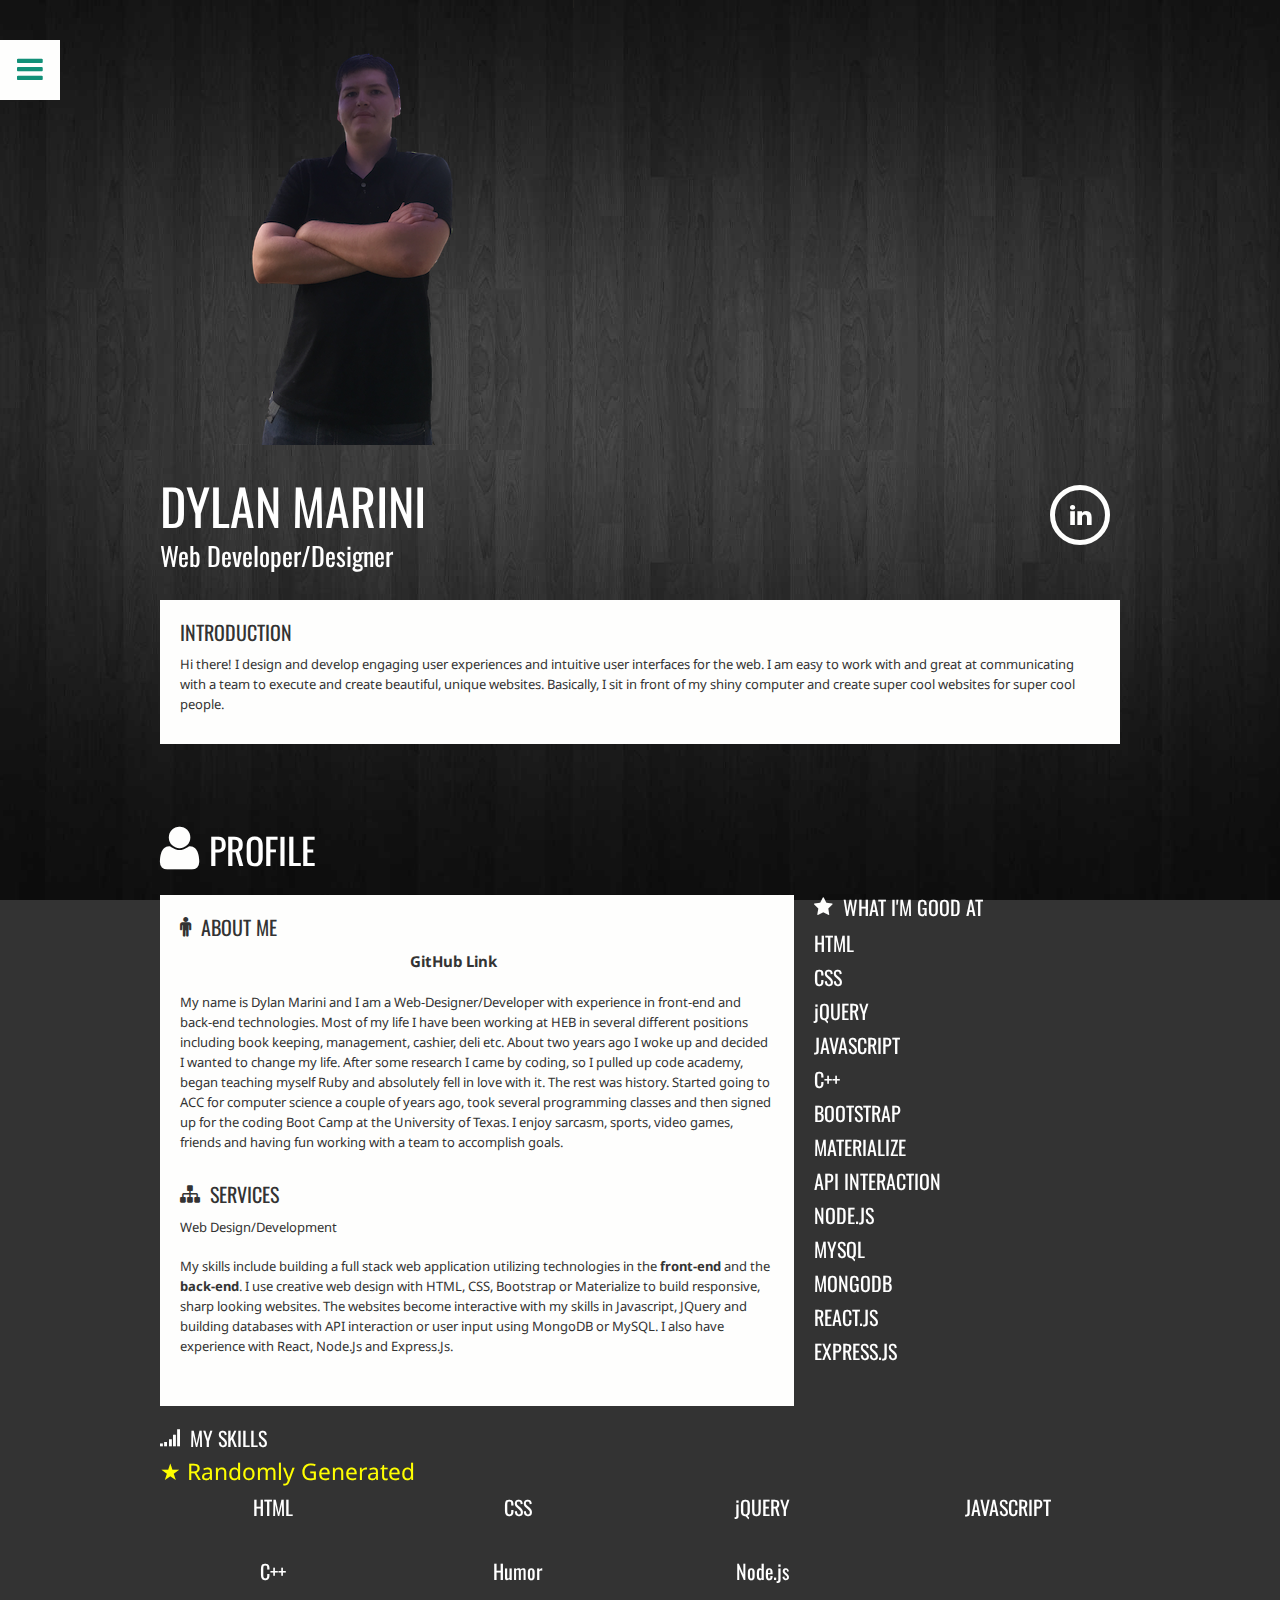
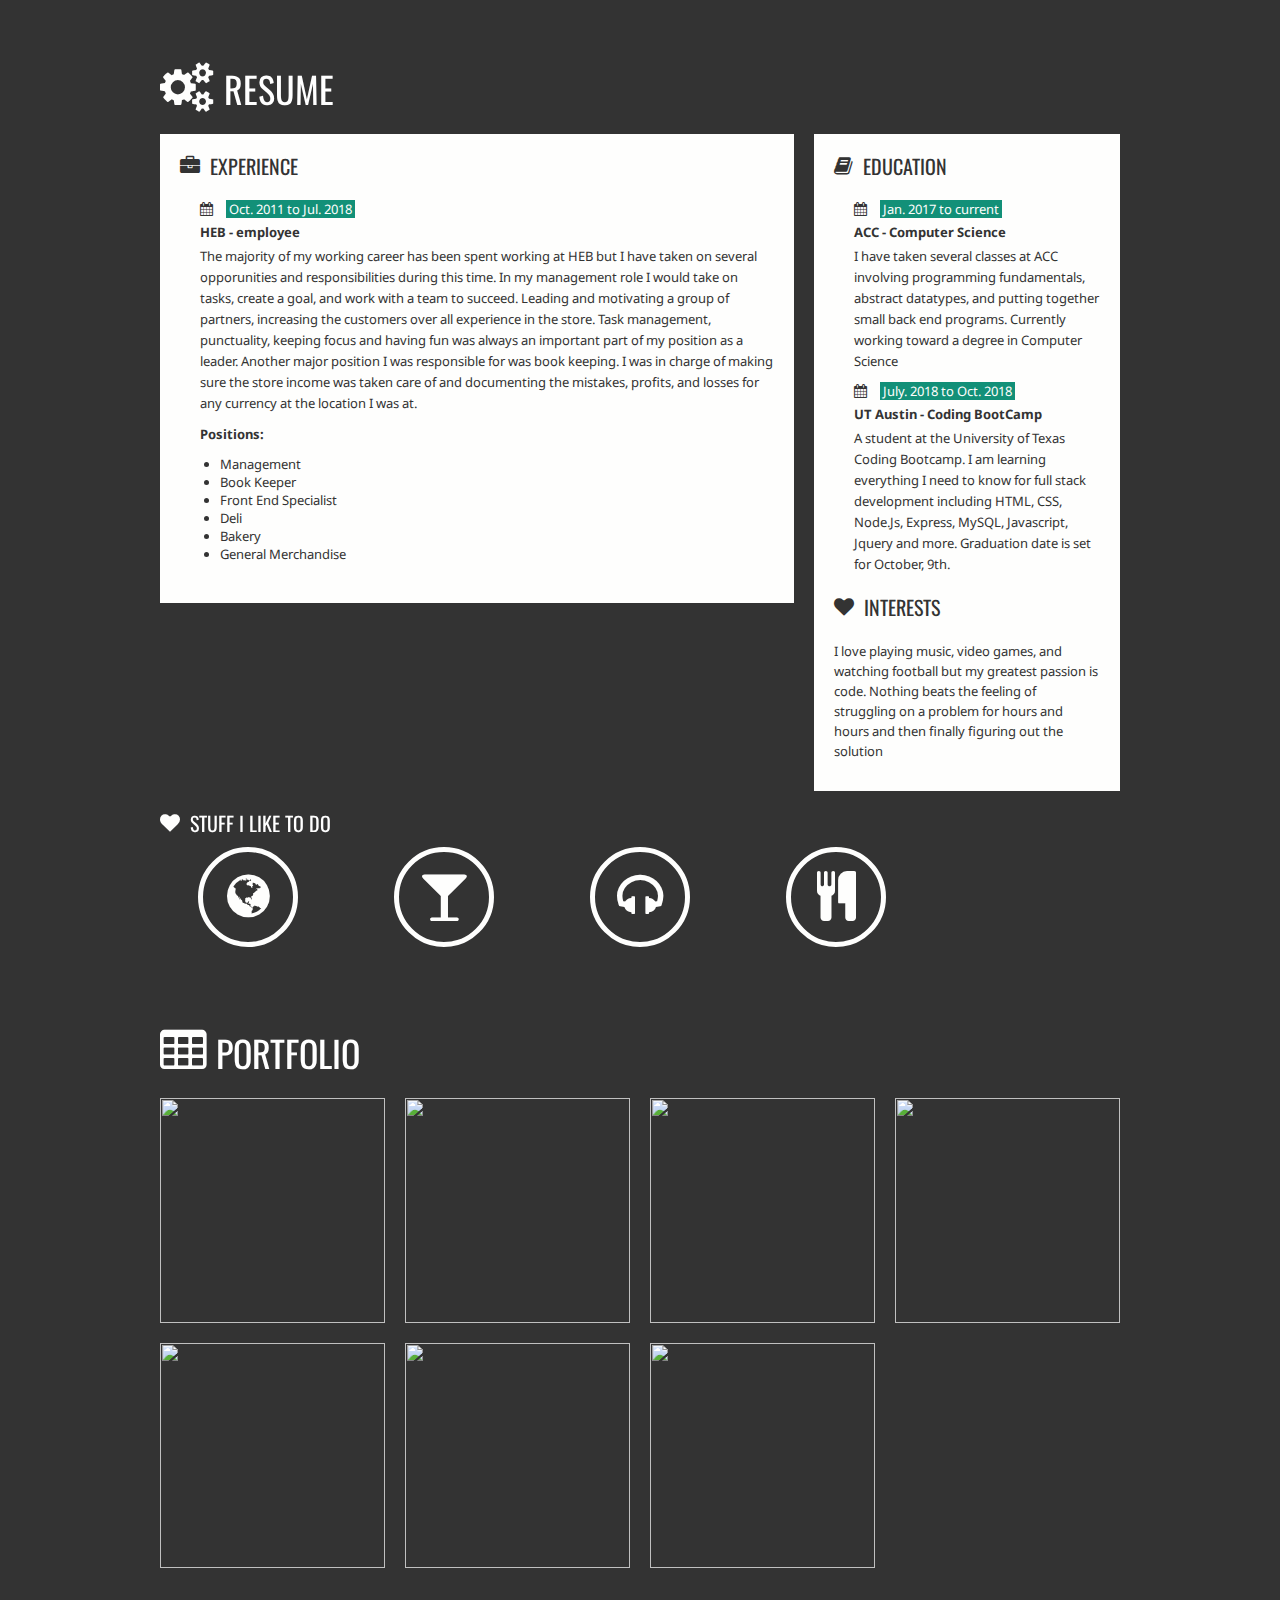
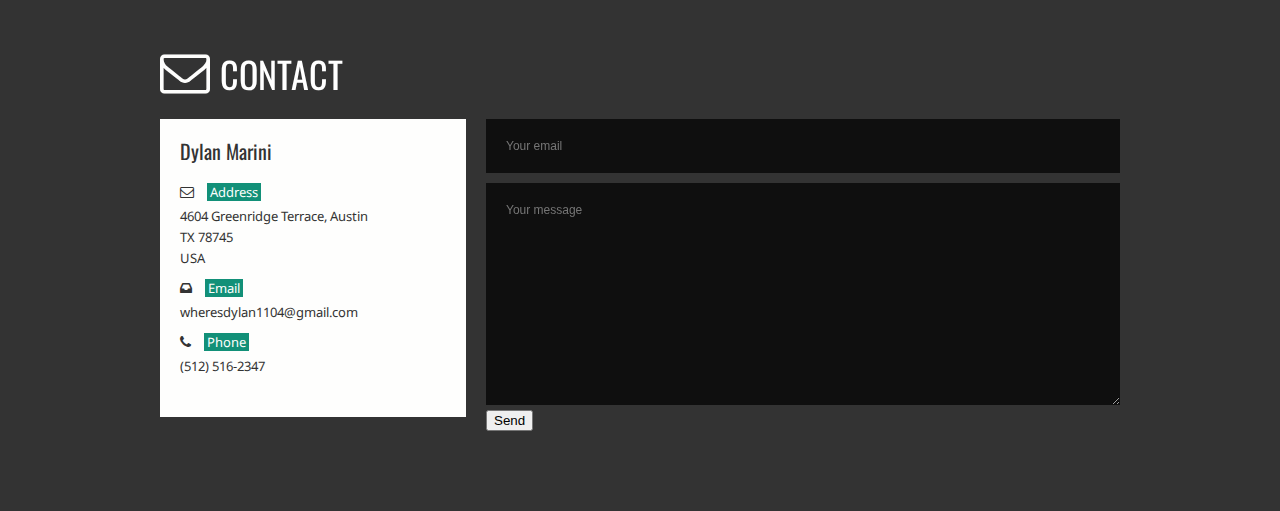
==== index.html @ 7c6197e4 "working on submit form" ====
<!DOCTYPE html>
<html lang="en" class="no-js">

<head>

    <!-- Meta
    ================================================== -->
    <meta charset="utf-8">
    <meta http-equiv="X-UA-Compatible" content="IE=edge,chrome=1">
    <meta name="description" content="Vitae - Responsive HTML5 vCard Template">
    <meta name="author" content="LGLab">

    <title>Vitae</title>


    <!-- Mobile Specific Metas
    ================================================== -->
    <meta name="viewport" content="width=device-width, initial-scale=1, maximum-scale=1">

    <!-- CSS
    ================================================== -->
    <link href='http://fonts.googleapis.com/css?family=Droid+Sans:400,700|Oswald' rel='stylesheet' type='text/css'>
    <link rel="stylesheet" href="css/base.css" />
    <link rel="stylesheet" href="css/skeleton.css" />
    <link rel="stylesheet" href="css/screen.css" />

    <!--[if lt IE 9]>
        <script src="http://html5shim.googlecode.com/svn/trunk/html5.js"></script>
    <![endif]-->

    <script type="text/javascript" src="js/modernizr.custom.js"></script>


    <!-- Favicons
	================================================== -->
    <link rel="shortcut icon" href="images/icons/favicon.ico">
    <link rel="apple-touch-icon" href="images/icons/apple-touch-icon.png">
    <link rel="apple-touch-icon" sizes="72x72" href="images/icons/apple-touch-icon-72x72.png">
    <link rel="apple-touch-icon" sizes="114x114" href="images/icons/apple-touch-icon-114x114.png">

</head>



<body>

    <div class="preloader main">
        <img class="hidden" src="images/icons/preloader_dark.gif" alt="">
    </div>


    <!--
    ///////////////
    Start main content
    ///////////////
    -->

    <section class="wrapper" data-backgroundImage="images/background/1.jpg">


        <!-- Start navigation -->
        <nav class="main">
            <div class="famenu">
                <span>MENU</span>
            </div>
            <ul>
                <li class="selected fahome">
                    <a href="#home">
                        <span>HOME</span>
                    </a>
                </li>
                <li class="faprofile">
                    <a href="#profile">
                        <span>PROFILE</span>
                    </a>
                </li>
                <li class="faresume">
                    <a href="#resume">
                        <span>RESUME</span>
                    </a>
                </li>
                <li class="faportfolio">
                    <a href="#portfolio">
                        <span>PORTFOLIO</span>
                    </a>
                </li>
                <li class="facontact">
                    <a href="#contact">
                        <span>CONTACT</span>
                    </a>
                </li>
            </ul>

        </nav>
        <!-- End navigation -->

        <!--
        ///////////////
        Start Home page
        ///////////////
        -->
        <div class="container" id="home">



            <div class="clearfix row-fourty"></div>

            <!-- Top image -->
            <div>
                <figure class="one row">
                    <img id="imageHeader"class="scaletofit"   style="position:absolute;"src="https://media2.giphy.com/media/zXmbOaTpbY6mA/giphy-downsized.gif" alt="">
                    <img id ="imagePicture"style="position: relative;margin-top: -147.5px"src="images/dylanCool.png" alt="">
                </figure>
            </div>


            <!-- Name/Job title -->
            <header class="onehalf row">
                <h1>DYLAN MARINI</h1>
                <h3>Web Developer/Designer</h3>
            </header>


            <!-- Social icons -->
            <div class="onehalf row top-fifteen">

                <ul class="socialIcons large float-right">
                    <li class="linkedin">
                        <a class="tooltip" data-tooltipText="LinkedIn" data-tooltipDirection="s" target="_blank" href="https://www.linkedin.com/in/dylan-marini-578513167/"></a>
                    </li>
                    <!-- <li class="facebook">
                        <a class="tooltip" data-tooltipText="Facebook" data-tooltipDirection="s" target="_blank" href="http://themeforest.net/user/LGLab"></a>
                    </li>
                    <li class="twitter">
                        <a class="tooltip" data-tooltipText="Twitter" data-tooltipDirection="s" target="_blank" href="http://themeforest.net/user/LGLab"></a>
                    </li>
                    <li class="dribble">
                        <a class="tooltip" data-tooltipText="Dribble" data-tooltipDirection="s" target="_blank" href="http://themeforest.net/user/LGLab"></a>
                    </li>
                    <li class="instagram last">
                        <a class="tooltip" data-tooltipText="Instagram" data-tooltipDirection="s" target="_blank" href="http://themeforest.net/user/LGLab"></a>
                    </li> -->
                </ul>

            </div>


            <div class="clearfix"></div>


            <!-- Intro text -->
            <div class="one row whiteBg pad20 boxsizing">
                <h4>INTRODUCTION</h4>
                <p>Hi there! I design and develop engaging user experiences and intuitive user interfaces for the web. I am
                    easy to work with and great at communicating with a team to execute and create beautiful, unique websites.
                    Basically, I sit in front of my shiny computer and create super cool websites for super cool people.</p>

            </div>

            <div class="clearfix row-sixty"></div>


        </div>
        <!--
        ///////////////
        End Home page
        ///////////////
        -->



        <!--
        ///////////////
        Start Profile page
        ///////////////
        -->
        <div class="container" id="profile">

            <!-- Header -->
            <header class="one row">
                <h2>
                    <span class="faIcon profile"></span>PROFILE</h2>
            </header>



            <!-- Intro text -->
            <div class="twothird row whiteBg pad20 boxsizing">

                <h4>
                    <span class="faIcon small dark male"></span>ABOUT ME</h4>
                <p>
                    <a href="https://github.com/wheresdylan" style="font-weight: bolder; font-size: 15px;margin-left:230px;">GitHub Link</a>
                    <br>
                    <br>
                    My name is Dylan Marini and I am a Web-Designer/Developer with experience in front-end and back-end technologies.  Most of my life I have been working at HEB in several different positions including book keeping, management, cashier, deli etc.  About two years ago I woke up and decided I wanted to change my life.  After some research I came by coding, so I pulled up code academy, began teaching myself Ruby and absolutely fell in love with it.  The rest was history.  Started going to ACC for computer science a couple of years ago, took several programming classes and then signed up for the coding Boot Camp at the University of Texas.  I enjoy sarcasm, sports, video games, friends and having fun working with a team to accomplish goals.
                </p>
                <!-- End intro text -->

                <div class="clearfix row"></div>

                <!--tabs-->
                <div class="row tabs" data-autoPlay="false" data-autoDelay="3000">

                    <h4>
                        <span class="faIcon small dark sitemap"></span>SERVICES</h4>
                    <ul>
                        <li>
                            <a href="#tabs-1">Web Design/Development</a>
                        </li>
                        <!-- <li>
                            <a href="#tabs-2">Front-end</a>
                        </li>
                        <li>
                            <a href="#tabs-3">Back-end</a>
                        </li> -->
                    </ul>

                    <div id="tabs-1">

                        <p>My skills include building a full stack web application utilizing technologies in the
                            <strong>front-end</strong> and the
                            <strong>back-end</strong>. I use creative web design with HTML, CSS, Bootstrap or Materialize to build
                            responsive, sharp looking websites. The websites become interactive with my skills in Javascript,
                            JQuery and building databases with API interaction or user input using MongoDB or MySQL. I also
                            have experience with React, Node.Js and Express.Js.</p>


                    </div>

                    <!-- <div id="tabs-2">
                        <p>Donec metus libero, sollicitudin ut laoreet dapibus, suscipit
                            <strong>sit amet eros</strong>. Nam lacinia urna id quam placerat a feugiat elit placerat. Proin dignissim
                            blandit tincidunt. Pellentesque in lectus in ipsum varius dapibus. Donec sed turpis massa, nec
                            ultrices lorem. Sed molestie, nulla at commodo placerat, dolor sem interdum quam, quis pellentesque
                            urna massa ut metus. Etiam quis metus vitae odio euismod sodales ac id quam. Donec rhoncus purus
                            scelerisque lacus pretium tempus. Nulla facilisi. Cras laoreet augue a sapien porttitor nec vehicula
                            mauris vulputate. Donec tristique orci tellus. Pellentesque habitant morbi tristique senectus
                            et netus et malesuada fames ac turpis egestas.
                            <strong>Nunc erat libero</strong>, tincidunt vitae condimentum eget, porta a dolor.</p>
                    </div>

                    <div id="tabs-3">
                        <p> Nunc congue, nisi ac egestas consectetur, metus elit fermentum ante, eu malesuada nibh ipsum et diam.
                            Class aptent taciti sociosqu ad litora torquent per conubia nostra, per inceptos himenaeos. Praesent
                            quis purus nunc, volutpat ultricies risus. Vestibulum congue nisl non ligula commodo ac feugiat
                            dui suscipit. Vivamus ac turpis eget urna facilisis semper id a libero. Lorem ipsum dolor sit
                            amet, consectetur adipiscing elit. Donec ut urna est. In tristique euismod congue.
                            <strong>Integer at justo</strong> ac augue vestibulum commodo sed id diam. Integer vehicula tellus ut
                            dolor accumsan blandit. Pellentesque semper, sapien vel dictum placerat, est elit luctus eros,
                            ac pretium lacus orci nec tellus. Curabitur commodo, sem non adipiscing egestas, massa libero
                            porttitor orci, eu hendrerit risus
                            <strong>dolor at lorem</strong>. Pellentesque habitant morbi tristique senectus et netus et malesuada
                            fames ac turpis egestas. Curabitur eleifend, mi id aliquam ullamcorper, elit tellus dignissim
                            nibh, eget bibendum odio erat ut ante.</p>
                    </div> -->

                </div>
                <!--end tabs-->



                <!--start reel-->
                <!-- <div class="scaleframe row">
                    <h4>
                        <span class="faIcon small dark video"></span>REEL</h4>
                    <iframe width="695" height="392" src="http://player.vimeo.com/video/31286404" frameborder="0" allowfullscreen></iframe>
                </div> -->
                <!--end reel-->

            </div>


            <!--Start sidebar-->
            <div class="onethird row">
                <h4>
                    <span class="faIcon small star"></span>WHAT I'M GOOD AT</h4>
                <!--Start accordion-->
                <!-- <ul class="acc" id="acc"> -->
                <ul id="acc">
                    <li>
                        <h4>
                            <span class="icon"></span>HTML</h4>
                        <!-- <div class="acc-section">
                            <div class="acc-content">
                                Aliquam nec nisl non est dignissim
                                <strong>ullamcorper mauris</strong>. Suspendisse nec mauris ligula, at laoreet diam. Aenean est elit,
                                rutrum non lacinia in, ultrices at elit. Maecenas met dignissim neque imperdiet ante posuere
                                non gravida eros dictum. Mauris lobortis egestas nisl, sit amet blandit
                                <strong>purus tincidunt</strong> at. Integer sit amet orci eu est interdum.
                            </div>
                        </div> -->
                    </li>
                    <li>
                        <h4>
                            <span class="icon"></span>CSS</h4>
                        <!-- <div class="acc-section">
                            <div class="acc-content">
                                Maecenas at viverra ante. Pellentesque habitant morbi
                                <strong>tristique senectus</strong> et netus et malesuada fames ac turpis egestas. Aliquam tristique
                                sollicitudin eleifend. Vestibulum ante ipsum primis in faucibus orci luctus et ultrices
                                <strong>posuere cubilia</strong> Curae; Donec id urna vitae nunc rutrum convallis sit amet vel elit.
                            </div>
                        </div> -->
                    </li>
                    <li>
                        <h4>
                            <span class="icon"></span>jQUERY</h4>
                        <!-- <div class="acc-section">
                            <div class="acc-content">
                                Vivamus lectus nibh, dignissim in accumsan in, tempus
                                <strong>eget urna</strong>. Aliquam id quam in magna varius pharetra ac eget est. Nullam ornare gravida
                                volutpat. Nunc at quam eget ligula vehicula imperdiet in id tortor. Donec vehicula
                                <strong>aliquet tellus</strong>, id lacinia justo euismod sit amet. Fusce iaculis neque felis, vitae
                                imperdiet orci.
                            </div>
                        </div> -->
                    </li>

                    <li>
                        <h4>
                            <span class="icon"></span>JAVASCRIPT</h4>
                        <!-- <div class="acc-section">
                            <div class="acc-content">
                                Curabitur ut purus magna,
                                <strong>vitae tincidunt</strong> neque. Vestibulum gravida erat eu quam pulvinar ultrices. Vestibulum
                                ante ipsum primis in faucibus orci luctus et ultrices posuere cubilia Curae; Donec adipiscing
                                ligula quis ipsum iaculis tristique. Pellentesque eu lectus
                                <strong>quis nunc blandit</strong> vulputate.
                            </div>
                        </div> -->
                    </li>
                    <li>
                        <h4>
                            <span class="icon"></span>C++</h4>
                        <!-- <div class="acc-section">
                            <div class="acc-content">
                                Curabitur ut purus magna,
                                <strong>vitae tincidunt</strong> neque. Vestibulum gravida erat eu quam pulvinar ultrices. Vestibulum
                                ante ipsum primis in faucibus orci luctus et ultrices posuere cubilia Curae; Donec adipiscing
                                ligula quis ipsum iaculis tristique. Pellentesque eu lectus
                                <strong>quis nunc blandit</strong> vulputate.
                            </div>
                        </div> -->
                    </li>
                    <li>
                        <h4>
                            <span class="icon"></span>BOOTSTRAP</h4>
                    </li>
                    <li>
                        <h4>
                            <span class="icon"></span>MATERIALIZE</h4>
                    </li>
                    <li>
                        <h4>
                            <span class="icon"></span>API INTERACTION</h4>
                    </li>
                    <li>
                        <h4>
                            <span class="icon"></span>NODE.JS</h4>
                    </li>
                    <li>
                        <h4>
                            <span class="icon"></span>MYSQL</h4>
                    </li>
                    <li>
                        <h4>
                            <span class="icon"></span>MONGODB</h4>
                    </li>
                    <li>
                        <h4>
                            <span class="icon"></span>REACT.JS</h4>
                    </li>
                    <li>
                        <h4>
                            <span class="icon"></span>EXPRESS.JS</h4>
                    </li>
                </ul>
                <!--//End accordion-->


                <!--Start twitter-->
                <!-- <h4>
                    <span class="faIcon small twittersign"></span>LATEST TWEETS</h4>
                <div class="whiteBg pad20">
                    <div class="tweets"></div>
                </div> -->

                <!--End twitter-->

            </div>
            <!--//End sidebar-->


            <!--Circles-->
            <section>
                <div class="one row-ten">
                    <h4>
                        <span class="faIcon small signal"></span>MY SKILLS</h4>
                        <span style="font-size:175%;color:yellow;display:inline-block;">&starf; Randomly Generated</span>
                </div>
                <div class="onefourth tight progresscircles row-thirty center">
                    <div class="arc row-ten0" data-percent="60" data-sign="%" data-size="190" data-fontSize="40" data-stokewidth="30" data-innerStrokeColor="#fefefd"
                        data-strokeColor="#129078" data-circleColor="" data-textColor="#fefefd"></div>
                    <h4>HTML</h4>
                </div>

                <div class="onefourth tight progresscircles row-thirty center">
                    <div class="arc row-ten1" data-percent="70" data-sign="%" data-size="190" data-fontSize="40" data-stokewidth="30" data-innerStrokeColor="#fefefd"
                        data-strokeColor="#129078" data-circleColor="" data-textColor="#fefefd"></div>
                    <h4>CSS</h4>
                </div>

                <div class="onefourth tight progresscircles row-thirty center">
                    <div class="arc row-ten2" data-percent="58" data-sign="%" data-size="190" data-fontSize="40" data-stokewidth="30" data-innerStrokeColor="#fefefd"
                        data-strokeColor="#129078" data-circleColor="" data-textColor="#fefefd"></div>
                    <h4>jQUERY</h4>
                </div>


                <div class="onefourth tight progresscircles row-thirty center">
                    <div class="arc row-ten3" data-percent="63" data-sign="%" data-size="190" data-fontSize="40" data-stokewidth="30" data-innerStrokeColor="#fefefd"
                        data-strokeColor="#129078" data-circleColor="" data-textColor="#fefefd"></div>
                    <h4>JAVASCRIPT</h4>
                </div>

                <div class="onefourth tight progresscircles row-thirty center">
                    <div class="arc row-ten4" data-percent="32" data-sign="%" data-size="190" data-fontSize="40" data-stokewidth="30" data-innerStrokeColor="#fefefd"
                        data-strokeColor="#129078" data-circleColor="" data-textColor="#fefefd"></div>
                    <h4>C++</h4>
                </div>

                <div class="onefourth tight progresscircles row-thirty center">
                    <div class="arc row-ten5" data-percent="85" data-sign="%" data-size="190" data-fontSize="40" data-stokewidth="30" data-innerStrokeColor="#fefefd"
                        data-strokeColor="#129078" data-circleColor="" data-textColor="#fefefd"></div>
                    <h4>Humor</h4>
                </div>


                <div class="onefourth tight progresscircles row-thirty center">
                    <div class="arc row-ten6" data-percent="45" data-sign="%" data-size="190" data-fontSize="40" data-stokewidth="30" data-innerStrokeColor="#fefefd"
                        data-strokeColor="#129078" data-circleColor="" data-textColor="#fefefd"></div>
                    <h4>Node.js</h4>
                </div>


            </section>
            <!--End Circles-->

            <div class="clearfix row-fourty"></div>


        </div>
        <!--
        ///////////////
        End Profile page
        ///////////////
        -->


        <!--
        ///////////////
        Start Resume page
        ///////////////
        -->
        <div class="container" id="resume">

            <!-- Header -->
            <header class="one row">
                <h2>
                    <span class="faIcon resume"></span>RESUME</h2>
            </header>



            <!-- experience -->
            <div class="twothird row whiteBg pad20 boxsizing">

                <h4 class="row">
                    <span class="faIcon small dark briefcase"></span>EXPERIENCE</h4>

                <ul class="education left20">

                    <li>
                        <div class="date">
                            <span class="faIcon tiny dark calendar"></span>
                            <span class="highlightBg">Oct. 2011 to Jul. 2018</span>
                        </div>
                        <div class="school">
                            <strong>HEB - employee</strong>
                        </div>
                        <p>The majority of my working career has been spent working at HEB but I have taken on several opporunities and responsibilities
                            during this time. In my management role I would take on tasks, create a goal, and work with a
                            team to succeed. Leading and motivating a group of partners, increasing the customers over all
                            experience in the store. Task management, punctuality, keeping focus and having fun was always
                            an important part of my position as a leader. Another major position I was responsible for was
                            book keeping. I was in charge of making sure the store income was taken care of and documenting
                            the mistakes, profits, and losses for any currency at the location I was at.</p>
                        <p>
                            <strong>Positions:</strong>
                        </p>
                        <ul class="disc">
                            <li>Management</li>
                            <li>Book Keeper</li>
                            <li>Front End Specialist</li>
                            <li>Deli</li>
                            <li>Bakery</li>
                            <li>General Merchandise</li>
                        </ul>

                    </li>

                    <!-- <li>
                        <div class="date">
                            <span class="faIcon tiny dark calendar"></span>
                            <span class="highlightBg">Sept. 2009 to Jul. 2012</span>
                        </div>
                        <div class="school">
                            <strong>Redware Limited - Graphic Designer</strong>
                        </div>
                        <p>Vivamus lectus nibh, dignissim in accumsan in, tempus
                            <strong>eget urna</strong>. Aliquam id quam in magna varius pharetra ac eget est. Nullam ornare gravida
                            volutpat. Nunc at quam eget ligula vehicula imperdiet in id tortor. Donec vehicula
                            <strong>aliquet tellus</strong>, id lacinia justo euismod sit amet fusce.</p>
                        <p>
                            <strong>Lorem ipsum:</strong>
                        </p>
                        <ul class="disc">
                            <li>Ipsum vitae rhoncus</li>
                            <li>Ipsum vitae rhoncus</li>
                            <li>Ipsum vitae rhoncus</li>
                        </ul>

                    </li> -->

                    <!-- <li>
                        <div class="date">
                            <span class="faIcon tiny dark calendar"></span>
                            <span class="highlightBg">Sept. 2009 to Jul. 2012</span>
                        </div>
                        <div class="school">
                            <strong>Redware Limited - Graphic Designer</strong>
                        </div>
                        <p>Vivamus lectus nibh, dignissim in accumsan in, tempus
                            <strong>eget urna</strong>. Aliquam id quam in magna varius pharetra ac eget est. Nullam ornare gravida
                            volutpat. Nunc at quam eget ligula vehicula imperdiet in id tortor. Donec vehicula
                            <strong>aliquet tellus</strong>, id lacinia justo euismod sit amet fusce.</p>
                        <p>
                            <strong>Lorem ipsum:</strong>
                        </p>
                        <ul class="disc">
                            <li>Ipsum vitae rhoncus</li>
                            <li>Ipsum vitae rhoncus</li>
                            <li>Ipsum vitae rhoncus</li>
                        </ul>

                    </li> -->

                </ul>

            </div>


            <!-- education/interests -->
            <div class="onethird row whiteBg pad20 boxsizing">


                <h4 class="row">
                    <span class="faIcon small dark book"></span>EDUCATION</h4>

                <ul class="education left20">

                    <li>
                        <div class="date">
                            <span class="faIcon tiny dark calendar"></span>
                            <span class="highlightBg">Jan. 2017 to current</span>
                        </div>
                        <div class="school">
                            <strong>ACC - Computer Science</strong>
                        </div>
                        <p>I have taken several classes at ACC involving programming fundamentals, abstract datatypes, and putting
                            together small back end programs. Currently working toward a degree in Computer Science</p>

                    </li>

                    <li>
                        <div class="date">
                            <span class="faIcon tiny dark calendar"></span>
                            <span class="highlightBg">July. 2018 to Oct. 2018</span>
                        </div>
                        <div class="school">
                            <strong>UT Austin - Coding BootCamp</strong>
                        </div>
                        <p>A student at the University of Texas Coding Bootcamp. I am learning everything
                            I need to know for full stack development including HTML, CSS, Node.Js, Express, MySQL, Javascript,
                            Jquery and more. Graduation date is set for October, 9th.</p>

                    </li>
                    <!-- 
                    <li>
                        <div class="date">
                            <span class="faIcon tiny dark calendar"></span>
                            <span class="highlightBg">Sept. 2003 to Jul. 2009</span>
                        </div>
                        <div class="school">
                            <strong>Italia University - Masters of all Degrees</strong>
                        </div>
                        <p>Praesent pellentesque hendrerit ipsum vitae rhoncus. Nullam porta placerat lorem eget iaculis.</p> -->

                    </li>

                </ul>


                <h4 class="row">
                    <span class="faIcon small dark heart"></span>INTERESTS</h4>


                <p>I love playing music, video games, and watching football but my greatest passion is code. Nothing beats the
                    feeling of struggling on a problem for hours and hours and then finally figuring out the solution</p>



            </div>

            <div class="clearfix"></div>


            <!--interests icons-->
            <div class="one">
                <h4>
                    <span class="faIcon small heart"></span>STUFF I LIKE TO DO</h4>
            </div>

            <div class="onefifth row-thirty center">
                <span class="faIcon bordered globe tooltip" data-tooltipText="Travelling" data-tooltipDirection="n"></span>
            </div>
            <!-- 
            <div class="onefifth row-thirty center">
                <span class="faIcon bordered camera tooltip" data-tooltipText="Photography" data-tooltipDirection="n"></span>
            </div> -->

            <div class="onefifth row-thirty center">
                <span class="faIcon bordered martini tooltip" data-tooltipText="Drinking cocktails" data-tooltipDirection="n"></span>
            </div>

            <div class="onefifth row-thirty center">
                <span class="faIcon bordered headphones tooltip" data-tooltipText="Listening to music" data-tooltipDirection="n"></span>
            </div>

            <div class="onefifth row-thirty center">
                <span class="faIcon bordered food tooltip" data-tooltipText="Eating pizza" data-tooltipDirection="n"></span>
            </div>
            <!--End interests icons-->


            <div class="clearfix row-thirty"></div>




        </div>
        <!--
        ///////////////
        End Resume page
        ///////////////
        -->




        <!--
        ///////////////
        Start Portfolio page
        ///////////////
        -->
        <div class="container" id="portfolio">

            <!-- Header -->
            <header class="one row">
                <h2>
                    <span class="faIcon portfolio"></span>PORTFOLIO</h2>
            </header>


            <!--Start portfolio-->

            <article class="portfolioSingle hidden">
                <div class="twothird row scaleframe"></div>
                <div class="onethird row"></div>
                <nav class="onethird row">
                    <span class="prev"></span>
                    <span class="next"></span>
                    <span class="link"></span>
                    <span class="close"></span>
                </nav>

            </article>


            <figure class="onefourth row" data-largeMedia="https://pinkzerogames.files.wordpress.com/2015/08/promotional.png" data-mediaType="image"
                data-largeTitle="Restaurant Roulette" data-largeDesc="An application that decides what kind of cuisine to eat when two people have a disagreement.  First choose your location, then each user will choose up to two cuisines and let the magic happen!"
                data-url="https://wheresdylan.github.io/project_one/" data-target="_blank">
                <img class="scaletofit pic" src="https://www.casino.org/blog/wp-content/uploads/roulette-wheel.jpg" alt="" />
                <span class="hover"></span>
            </figure>

            <figure class="onefourth row" data-largeMedia="http://www.abacabdorkingtaxis.co.uk/wp-content/uploads/2017/05/Abacab-Train-station-Taxis.jpg"
                data-mediaType="image" data-largeTitle="Train Scheduler" data-largeDesc="Use this firebase application to enter a train name, destination, first train time and frequency too see the next arrival time and how many minutes away it is."
                data-url="https://wheresdylan.github.io/train-scheduler/" data-target="_blank">
                <img class="scaletofit pic" src="https://i.pinimg.com/originals/08/1c/bd/081cbd65fbd4c890606960d4a4f18a29.jpg" alt="" />
                <span class="hover"></span>
            </figure>

            <figure class="onefourth row" data-largeMedia="http://11points.com/wp-content/uploads/2012/09/dominatehangman-1600.jpg" data-mediaType="image"
                data-largeTitle="HangMan" data-largeDesc="The classic hangman game with a little twist to it for the football fans."
                data-url="https://wheresdylan.github.io/Word-Guess-Game/" data-target="_blank">
                <img class="scaletofit pic" src="https://i.chzbgr.com/full/6788007424/h637BADE6/" alt="" />
                <span class="hover"></span>
            </figure>

            <figure class="onefourth row" data-largeMedia="https://static1.squarespace.com/static/55c672ece4b029ac822d96b7/55de4862e4b08a3733428ae1/5605bd4ae4b0b215acc1fbce/1443216753223/giphhhhhyyyyy.gif"
                data-mediaType="image" data-largeTitle="GifTastic" data-largeDesc="A simple application that lets you add a word, click the word, and populate the page with Gifs."
                data-url="https://wheresdylan.github.io/GifTastic/" data-target="_blank">
                <img class="scaletofit pic" src="https://media.giphy.com/media/Axqr1hNEmGJiw/giphy.gif" alt="" />
                <span class="hover"></span>
            </figure>

            <figure class="onefourth row" data-largeMedia="https://i.pinimg.com/originals/28/c1/84/28c18462e6a8ffba1c7f9c30fad50af9.jpg"
                data-mediaType="image" data-largeTitle="SouthPark Battle" data-largeDesc="Everybody's favorite southpark family.  Choose your battleground, favorite character, and battle your opponents wisely in an attempt to defeat them all."
                data-url="https://wheresdylan.github.io/unit-4-game/" data-target="_blank">
                <img class="scaletofit pic" src="https://vignette.wikia.nocookie.net/southpark/images/9/9c/Coon-and-Friends.png/revision/latest?cb=20170926100230"
                    alt="" />
                <span class="hover"></span>
            </figure>

            <figure class="onefourth row" data-largeMedia="https://www.mapleridge.ca/calendar/Trivia%20Night%202018%20April.jpg" data-mediaType="image"
                data-largeTitle="T.V. Trivia" data-largeDesc="Take a chance at this fun t.v. style trivia game.  Can you get them all right?"
                data-url="https://wheresdylan.github.io/TriviaGame/" data-target="_blank">
                <img class="scaletofit pic" src="https://abovethelaw.com/wp-content/uploads/2015/10/trivia-pic.jpg" alt="" />
                <span class="hover"></span>
            </figure>

            <figure class="onefourth row" data-largeMedia="./the_file_name.svg" data-mediaType="image" data-largeTitle="Store Management"
                data-largeDesc="Utilizing Node.Js and MySQL this will create a list of items, departments and prices that can be manipulated by either the customer, manager, or supervisor to keep track of inventory or buy and add items to departments."
                data-url="https://github.com/wheresdylan/bamazon_SQL" data-target="_blank">
                <img class="scaletofit pic" src="https://i.ytimg.com/vi/hGZX_SA7lYg/maxresdefault.jpg" alt="" />
                <span class="hover"></span>
            </figure>

            <figure class="onefourth row" data-largeMedia="https://i.pinimg.com/originals/16/11/2f/16112fc9258a26cc0e3d58600f95dbb1.jpg"
                data-mediaType="image" data-largeTitle="Zombie Click Game" data-largeDesc="An app Made with React where the goal is to click on an image without clicking the same image twice.  Can you click all twelve zombies?"
                data-url="https://wheresdylan.github.io/Clicky_Game/" data-target="_blank">
                <img class="scaletofit" src="https://static.viget.com/react-logo-wide.png?mtime=20160411121644" alt="" />
                <span class="hover"></span>
            </figure>

            <figure class="onefourth row" data-largeMedia="https://images5.alphacoders.com/415/415257.jpg" data-mediaType="image" data-largeTitle="Burger Town"
                data-largeDesc="A simple burger app that uses Node.js and Mongodb as a database.  Add a burger of your choice and then eat it!"
                data-url="https://sheltered-temple-40666.herokuapp.com/" data-target="_blank">
                <img class="scaletofit" src="https://encrypted-tbn0.gstatic.com/images?q=tbn:ANd9GcQOEC5PkceLGXlfxyruLG_7N_SjY0XFGHs843pGBMGfkJPjvIgnHA"
                    alt="" />
                <span class="hover"></span>
            </figure>

            <figure class="onefourth row" data-largeMedia="http://bar-legacy.com/img/main_6.jpg"
                data-mediaType="image" data-largeTitle="ShotSpot" data-largeDesc="A full stack website that allows you to select unique, cheap, or happy hour drinks.  You can see what others have posted about bars in the area or add your own."
                data-url="https://cryptic-dawn-51247.herokuapp.com/" data-target="_blank">
                <img class="scaletofit" src="https://tipsybartender.com/wp-content/uploads/2018/01/Bong-Water-Shot.jpg" alt="" />
                <span class="hover"></span>
            </figure>

            <figure class="onefourth row" data-largeMedia="https://www.elegantthemes.com/blog/wp-content/uploads/2017/05/coming-soon.jpg"
                data-mediaType="image" data-largeTitle="SINGLE IMAGE" data-largeDesc="Lorem ipsum dolor sit amet, consectetur adipiscing elit. Vestibulum lobortis magna a erat varius laoreet. Sed facilisis, urna sed pulvinar euismod, velit ante ullamcorper quam, at auctor erat justo id lacus."
                data-url="http://themeforest.net/user/LGLab" data-target="_blank">
                <img class="scaletofit" src="http://quickcocinero.com/wp-content/uploads/2016/08/coming-soon-500x500.png" alt="" />
                <span class="hover"></span>
            </figure>

            <figure class="onefourth row" data-largeMedia="https://www.elegantthemes.com/blog/wp-content/uploads/2017/05/coming-soon.jpg"
                data-mediaType="image" data-largeTitle="SINGLE IMAGE" data-largeDesc="Lorem ipsum dolor sit amet, consectetur adipiscing elit. Vestibulum lobortis magna a erat varius laoreet. Sed facilisis, urna sed pulvinar euismod, velit ante ullamcorper quam, at auctor erat justo id lacus."
                data-url="http://themeforest.net/user/LGLab" data-target="_blank">
                <img class="scaletofit" src="http://quickcocinero.com/wp-content/uploads/2016/08/coming-soon-500x500.png" alt="" />
                <span class="hover"></span>
            </figure>


            <!--End portfolio-->





            <div class="clearfix row-sixty"></div>



        </div>
        <!--
        ///////////////
        End Portfolio page
        ///////////////
        -->



        <!--
        ///////////////
        Start Contact page
        ///////////////
        -->
        <div class="container" id="contact">

            <!-- Header -->
            <header class="one row">
                <h2>
                    <span class="faIcon contact"></span>CONTACT</h2>
            </header>


            <div class="onethird row whiteBg pad20 boxsizing">

                <h4 class="row">Dylan Marini</h4>
                <ul class="education">

                    <li>
                        <div class="date">
                            <span class="faIcon tiny dark envelope"></span>
                            <span class="highlightBg">Address</span>
                        </div>
                        <p>4604 Greenridge Terrace, Austin
                            <br />TX 78745
                            <br /> USA</p>
                    </li>
                    <!-- 
                    <li>
                        <div class="date">
                            <span class="faIcon tiny dark desktop"></span>
                            <span class="highlightBg">Website</span>
                        </div>
                        <p>
                            <a class="link" href="http://themeforest.net/user/LGLab">http://mattjohnsondesign.com</a>
                        </p>
                    </li> -->

                    <li>
                        <div class="date">
                            <span class="faIcon tiny dark inbox"></span>
                            <span class="highlightBg">Email</span>
                        </div>
                        <p>
                            <a class="link" href="mailto:dylan.marini@g.austincc.edu">wheresdylan1104@gmail.com</a>
                        </p>
                    </li>

                    <li>
                        <div class="date">
                            <span class="faIcon tiny dark phone"></span>
                            <span class="highlightBg">Phone</span>
                        </div>
                        <p>(512) 516-2347</p>
                    </li>



                </ul>

            </div>





            <!--Contact form-->
            <article class="twothird row contactForm">

                <div id="message"></div>

                <form method="POST" action="https://formspree.io/wheresdylan1104@gmail.com">
                    <input type="email" name="email" placeholder="Your email">
                    <textarea name="message" placeholder="Your message"></textarea>
                    <button type="submit">Send</button>
                  </form>




            </article>
            <!--//Contact form-->



            <div class="clearfix row-fourty"></div>



        </div>
        <!--
        ///////////////
        End Contact page
        ///////////////
        -->






    </section>



    <!--
    ///////////////
    End main content
    ///////////////
    -->



    <!-- JS
    ================================================== -->
    <script src="http://ajax.googleapis.com/ajax/libs/jquery/1.9.1/jquery.min.js"></script>
    <script type="text/javascript" src="http://ajax.googleapis.com/ajax/libs/jqueryui/1.10.2/jquery-ui.min.js"></script>

    <script type="text/javascript" src="js/jacked.min.js"></script>
    <script type="text/javascript" src="js/jquery.easing.min.js"></script>
    <script type="text/javascript" src="js/jquery.fitvids.min.js"></script>
    <script type="text/javascript" src="js/raphael.js"></script>
    <script type="text/javascript" src="js/jquery.inview.js"></script>
    <script type="text/javascript" src="js/jquery.scrollTo-1.4.3.js"></script>
    <script type="text/javascript" src="js/jquery.localscroll-1.2.7-min.js"></script>
    <script type="text/javascript" src="js/tipsy/jquery.tipsy.js"></script>
    <script type="text/javascript" src="js/supersized.3.2.7.min.js"></script>
    <script type="text/javascript" src="js/jquery.flexslider.min.js"></script>
    <script type="text/javascript" src="js/jquery.tweet.min.js"></script>
    <script type="text/javascript" src="js/vitae.js"></script>





</body>

<style>
    .pic {
        height: 225px !important;
    }
</style>

</html>
---- css/base.css ----
/* Table of Content
==================================================
	#Reset & Basics
	#Basic Styles
	#Site Styles
	#Typography
	#Links
	#Lists
	#Images
	#Buttons
	#Forms
	#Misc */


/* #Reset & Basics (Inspired by E. Meyers)
================================================== */
	html, body, div, span, applet, object, iframe, h1, h2, h3, h4, h5, h6, p, blockquote, pre, a, abbr, acronym, address, big, cite, code, del, dfn, em, img, ins, kbd, q, s, samp, small, strike, strong, sub, sup, tt, var, b, u, i, center, dl, dt, dd, ol, ul, li, fieldset, form, label, legend, table, caption, tbody, tfoot, thead, tr, th, td, article, aside, canvas, details, embed, figure, figcaption, footer, header, hgroup, menu, nav, output, ruby, section, summary, time, mark, audio, video {
		margin: 0;
		padding: 0;
		border: 0;
		font-size: 100%;
		font: inherit;
		vertical-align: baseline; }
	article, aside, details, figcaption, figure, footer, header, hgroup, menu, nav, section {
		display: block; }
	body {
		line-height: 1; }
	ol, ul {
		list-style: disc; }
	blockquote, q {
		quotes: none; }
	blockquote:before, blockquote:after,
	q:before, q:after {
		content: '';
		content: none; }
	table {
		border-collapse: collapse;
		border-spacing: 0; }
		
	iframe{ z-index:0;}
	mark{ background: none;}
		
		


/* #Basic Styles
================================================== */
	body {
		font: 13px/20px 'Droid Sans', Arial, sans-serif;
		/*
		-webkit-font-smoothing: antialiased;
		-webkit-text-size-adjust: 100%;
		*/
 }


/* #Typography
================================================== */
	h1, h2, h3, h4, h5, h6 {
		color: #fff;
		font-family: 'Oswald', sans-serif;
		}
	h1 a, h2 a, h3 a, h4 a, h5 a, h6 a { font-weight: inherit; }
	h1 { font-size: 50px; line-height: 70px; margin-bottom: 0px;}
	h2 { font-size: 36px; line-height: 50px; margin-bottom: 0px;}
	h3 { font-size: 26px; line-height: 32px; margin-bottom: 8px;}
	h4 { font-size: 20px; line-height: 24px; margin-bottom: 10px;}
	h5 { font-size: 15px; line-height: 26px;}
	h6 { font-size: 14px; line-height: 22px;  font-family: 'Droid Sans', sans-serif; font-weight: 700;}
	
	h2.alt{font-size: 38px; line-height: 65px;}
	h3.alt{font-size: 30px; line-height: 42px; font-family: 'Droid Sans', sans-serif; font-weight: 700;}
	h4.alt{font-size: 20px; line-height: 20px; font-family: 'Droid Sans', sans-serif;}
	
	
	.subheader { color: #777; }

	p { margin-bottom: 10px; padding: 0;}
	p.norow { margin-bottom: 0px;}
	figcaption p { margin-bottom: 10px;}
	p img { margin: 0; }
	p.lead { font-size: 21px; line-height: 27px; }

	em { font-style: italic; }
	strong { font-weight: bold;}
	small { font-size: 11px; display:block;}

/*	Blockquotes  */
    blockquote {
		padding-left: 107px;
	}
	blockquote.alignLeft{
		width: 310px;
		margin: 0 20px 20px 0;
		float: left;
	}
	blockquote.alignRight{
		width: 310px;
		margin: 0 0 20px 20px;
		float: right;
	}
	blockquote, blockquote p {  }
	blockquote cite { display: block; font-size: 12px; }
	blockquote cite:before { content: "\2014 \0020"; }
	blockquote cite a, blockquote cite a:visited, blockquote cite a:visited { }

	hr { 
  border: none; 
  clear: both; 
  height: 35px; 
}

@media only screen and (max-width: 767px) {

	blockquote.alignLeft{
		width: 50%;
	}
	blockquote.alignRight{
		width: 50%;
	}


}


/* #Links
================================================== */
	a, a:visited { 
	text-decoration: none; 
	outline: 0;
	-webkit-transition: color 0.2s ease-out, background 0.2s ease-out;
	-moz-transition: color 0.2s ease-out, background 0.2s ease-out; 
	-o-transition: color 0.2s ease-out, background 0.2s ease-out; 
	-ms-transition: color 0.2s ease-out, background 0.2s ease-out; 
	transition: color 0.2s ease-out, background 0.2s ease-out;
	
	}
	a:hover, a.selected { text-decoration: none;}
	p a, p a:visited { line-height: inherit; }
	



/* #Lists
================================================== */
	ul, ol { margin-bottom: 20px; }
	ul { list-style: none outside; }
	ol { list-style: decimal; }
	ol, ul.bullet, ul.check, ul.square, ul.circle, ul.disc, ul.left20 { margin-left: 20px; }
	ul.square { list-style: square outside; }
	ul.circle { list-style: circle outside; }
	ul.disc { list-style: disc outside; font-size: 13px; line-height: 20px; margin-bottom: 20px;}
	ul ul, ul ol,
	ol ol, ol ul { margin: 4px 0 5px 30px; font-size: 90%;  }
	ul ul li, ul ol li,
	ol ol li, ol ul li { margin-bottom: 0px; }
	li { line-height: 18px; margin-bottom: 0px; }
	ul.large li { line-height: 21px; }
	li p { line-height: 21px; }
	
	ul.bullet{
		list-style-image: url('../images/icons/bullet.png');
		margin-left: 15px;
	}
	
	ul.check{
	    list-style-image: url('../images/icons/checklist.png');
	}
	
	
	
/* #Drop caps
================================================== */

.dropCap{
  font-family: 'Oswald', sans-serif;
  font-size: 40px;
  color: #fff;
  width: 59px;
  height: 40px;
  -webkit-border-radius: 50em;
  -moz-border-radius:50em;
  border-radius: 50em;
  
  margin-right: 10px; 
  padding-top: 18px;
  padding-left: 1px;

  float: left;
  text-align: center;
  display: block;

}



	
/* #Forms
================================================== */

	form {
		margin-bottom: 20px; }
	fieldset {
		margin-bottom: 20px; }
	input[type="text"],
	input[type="password"],
	input[type="email"],
	textarea,
	select {
		border: 0px solid #ccc;
		padding: 7px 4px;
		outline: none;
		margin: 0;
		width: 215px;
		max-width: 100%;
		display: block;
		margin-bottom: 20px;
		font: 12px Arial, sans-serif;}
	select {
		padding: 0; }
	input[type="text"]:focus,
	input[type="password"]:focus,
	input[type="email"]:focus,
	textarea:focus,
	select:focus{
			-webkit-transition: all 0.2s ease-in-out;
	   -moz-transition: all 0.2s ease-in-out;
	-o-transition: all 0.2s ease-in-out;
	-ms-transition: all 0.2s ease-in-out;
	transition: all 0.2s ease-in-out;}
	textarea {
		min-height: 222px; }
	label,
	legend {


 }
	select {
		width: 220px; }
	input[type="checkbox"] {
		display: inline; }
	label span,
	legend span {
		font-weight: normal;
		font-size: 13px; }
---- css/skeleton.css ----
/*
* LG Skeleton
* Copyright 2013, LGLab
* 19/01/2013
*/


/* #Base 960 Grid
================================================== */


    /* Containers */
	
    .wrapper                                    { float: left; width: 100%; overflow: hidden;}
	/*
	.ie8 .wrapper                               { overflow: visible; min-width: 1000px;}
	*/
    .container                                  { position: relative; width: 1000px; margin: 0 auto; padding: 0;}
	
	.one,
	.onehalf,
	.onethird,
	.twothird,
	.onefourth,
	.threefourth,
	.onefifth,
	.twofifth,
	.threefifth,
	.fourfifth                                  { position: relative; float: left; display: inline; margin-left: 20px;}
	
	.one                                        { width: 960px;}
	.onehalf                                    { width: 470px;}
	.onethird                                   { width: 306px;}
	.twothird                                   { width: 634px;}
	.onefourth                                  { width: 225px;}
	.threefourth                                { width: 715px;}
	.onefifth                                   { width: 176px;}
	.twofifth                                   { width: 372px;}
	.threefifth                                 { width: 568px;}
	.fourfifth                                  { width: 764px;}
	
	.onethird.full                              { width: 320px; margin-left:0;}
	.onefourth.full                             { width: 240px; margin-left:0;}
	.onefifth.full                              { width: 192px; margin-left:0;}
	
	/* Rows */
	.norow                                      { margin-bottom: 0px; }
	.row-ten                                    { margin-bottom: 10px; }
    .row-fourteen                               { margin-bottom: 14px; }
    .row                                        { margin-bottom: 20px;}
	.row-thirty                                 { margin-bottom: 30px; }
	.row-thirtyfive                             { margin-bottom: 35px; }
	.row-fourty                                 { margin-bottom: 40px; }
	.row-fifty                                  { margin-bottom: 50px; }
	.row-sixty                                  { margin-bottom: 60px; }
	.row-seventy                                { margin-bottom: 70px; }
	.row-eighty                                 { margin-bottom: 80px; }
	.row-hundred                                { margin-bottom: 100px; }
	.row-twohundred                             { margin-bottom: 200px; }


	/* Tops */
	.top-minusthree                             { margin-top: -3px; }
	.notop                                      { margin-top: 0px; }
	.top-three                                  { margin-top: 3px; }
	.top-ten                                    { margin-top: 10px; }
	.top-fifteen                                { margin-top: 15px; }
	.top-seventeen                              { margin-top: 17px; }
	.top-twenty                                 { margin-top: 20px; }
	.top-thirty                                 { margin-top: 30px; }
	.top-fourty                                 { margin-top: 40px; }
	.top-sixty                                  { margin-top: 60px; }
	.top-eightyfive                             { margin-top: 85px; }
	.top-ninetyfive                             { margin-top: 95px; }
	.top-hundred                                { margin-top: 100px; }
	.top-hundredten                             { margin-top: 110px; }
	.top-hundredfifteen                         { margin-top: 115px; }
	.top-hundredthirty                          { margin-top: 130px; }
	.top-hundredfifty                           { margin-top: 150px; }
	.top-hundredsixty                           { margin-top: 160px; }
	.top-hundredseventy                         { margin-top: 170px; }
	.top-twohundred                             { margin-top: 200px; }
	
	/* Right */
	.right-ten                                  { margin-right: 10px; }
	.right-fifteen                              { margin-right: 15px; }
	.right-twenty                               { margin-right: 20px; }
	
	/* Remove */
	.remove-left                                { margin-left: 0px; }
	.left-twenty                                { margin-left: 20px; }
	
	
	/* Paddings */
	.pad20                                      { padding: 20px; }
	.pad20left                                  { padding-left: 20px; }

	
	
	/* Images */

	img.scaletofit                             { width: 100%; max-width: 100%; height: auto; display: block;}
	
	
	.font-twenty,
	p.font-twenty                              { font-size: 20px; line-height: 26px;}
	
	.font-twenty li { margin-bottom: 6px;}




/* #Tablet (Portrait)
================================================== */

    /* Note: Design for a width of 768px */

    @media only screen and (min-width: 768px) and (max-width: 999px) {
		
        .container                                  { width: 768px;}
        .one                                        { width: 728px;}
		.onehalf                                    { width: 354px;}
		.onethird                                   { width: 228px;}
		.twothird                                   { width: 480px;}
		.onefourth                                  { width: 167px;}
		.threefourth                                { width: 541px;}
		.onefifth                                   { width: 130px;}
		.twofifth                                   { width: 278px;}
		.threefifth                                 { width: 430px;}
		.fourfifth                                  { width: 580px;}
		
		.onethird.full                              { width: 243px;}
	    .onefourth.full                             { width: 182px;}
	    .onefifth.full                              { width: 146px;}
		
		}


/*  #Mobile (Portrait)
================================================== */

    /* Note: Design for a width of 320px */

    @media only screen and (max-width: 767px) {
		
        .container                                 { width: 300px; }
		.one,
		.onehalf,
		.onethird,
		.twothird,
		.onefourth,
		.threefourth,
		.onefifth,
		.twofifth,
		.threefifth,
		.fourfifth                                 { margin-left: 15px; margin-right: 15px; width: 270px;}
		
		.top-hundredten, .top-hundredfifteen       { margin-top: 0px; }
		
		.onethird.full,
	    .onefourth.full,
	    .onefifth.full                              { width: 270px;}
		
		.left-twenty                                { margin-left: 15px; }

    }


/* #Mobile (Landscape)
================================================== */

    /* Note: Design for a width of 480px */

    @media only screen and (min-width: 480px) and (max-width: 767px) {
		
        .container                                 { width: 420px; }
        .one,
		.onehalf,
		.onethird,
		.twothird,
		.onefourth,
		.threefourth,
		.onefifth,
		.twofifth,
		.threefifth,
		.fourfifth                                 { width: 390px;}
		
		.onethird.full,
	    .onefourth.full,
	    .onefifth.full                              { width: 390px;}
		
    }


/* #Clearing
================================================== */

    /* Self Clearing Goodness */
    .container:after                               { content: "\0020"; display: block; height: 0; clear: both; visibility: hidden; }

    /* Use clearfix class on parent to clear nested columns,
    or wrap each row of columns in a <div class="row"> */
    .clearfix:before,
    .clearfix:after,
    .row:before,
    .row:after                                     { content: '\0020'; display: block; overflow: hidden; visibility: hidden; width: 0; height: 0; }
	
    .row:after,
    .clearfix:after                                { clear: both;}
	
    .row,
    .clearfix                                      { zoom: 1; }


    /* You can also use a <br class="clear" /> to clear columns */
    .clear                                         { clear: both; display: block; overflow: hidden; visibility: hidden; width: 0; height: 0;}
---- css/screen.css ----
/* ----------------------------------------------------------- */
/*                         BASICS                              */
/* ----------------------------------------------------------- */


body, html{
 height: 100%;


}

.hidden{
 display: none;	
}

.float-left{
	float: left;
}

img.float-left{
	float: left;
	margin-right: 10px;
}

.float-right{
	float: right;
}

.center{
	text-align: center;
}

.italic{
	font-style: italic;
}

.separator{
  height: 2px;
  border-top: 1px dotted #fff;
  border-style:dashed;
}

.circle {
	-webkit-border-radius: 50em;
	-moz-border-radius: 50em;
	border-radius: 50em;
}

.boxsizing{
  box-sizing:border-box;
  -moz-box-sizing:border-box;
  -webkit-box-sizing:border-box;	
}

.boxsizing img{
  display:block;
}

.alignleft{
 text-align: left;
}



.preloader,
.preloader.main {
	position: fixed;
	width: 50px;
    height: 50px;
	-webkit-border-radius: 50em;
    -moz-border-radius: 50em;
    border-radius: 50em;
	background: #000 url(../images/icons/preloader_dark.gif) no-repeat center center;
	top: 50%;
	left: 50%;
	margin-left: -25px;
	margin-top: -25px;
	z-index: 999999;
}


.circle-wrap {
	-webkit-border-radius: 50em;
	-moz-border-radius: 50em;
	border-radius: 50em;
}

.inner-border{
  box-sizing:border-box;
  -moz-box-sizing:border-box;
  -webkit-box-sizing:border-box;
  border:10px solid #e8065c;
}

img.circle-wrap.inner-border{
  -webkit-transition: all 0.2s ease-out;
  -moz-transition: all 0.2s ease-out;
  -o-transition: all 0.2s ease-out;
  -ms-transition: all 0.2s ease-out;
  transition: all 0.2s ease-out;
}

img.circle-wrap.inner-border:hover{
	border-width: 0px;
}

.mobile .inner-border{
  border: none;
}

.highlightBg{
 padding: 0 3px;	
}


@media only screen and (max-width: 767px) {
	
	.android iframe{
	 display: none;
	}

}

/* ----------------------------------------------------------- */
/*                       FONT AWESOME                          */
/* ----------------------------------------------------------- */

@font-face {
  font-family: 'FontAwesome';
  src: url('font/fontawesome-webfont.eot?v=3.2.1');
  src: url('font/fontawesome-webfont.eot?#iefix&v=3.2.1') format('embedded-opentype'), url('font/fontawesome-webfont.woff?v=3.2.1') format('woff'), url('font/fontawesome-webfont.ttf?v=3.2.1') format('truetype'), url('font/fontawesome-webfont.svg#fontawesomeregular?v=3.2.1') format('svg');
  font-weight: normal;
  font-style: normal;
}



.faIcon {
	
	position: relative;
	width: 32px;
	height: 32px;
	text-align: center;
	margin: 0 auto;
	margin-bottom: 20px;
	cursor:default;
	-webkit-transition: all 0.2s ease-out;
	-moz-transition: all 0.2s ease-out;
	-o-transition: all 0.2s ease-out;
	-ms-transition: all 0.2s ease-out;
	transition: all 0.2s ease-out;
	  box-sizing:border-box;
  -moz-box-sizing:border-box;
  -webkit-box-sizing:border-box;

	
}

.faIcon.bordered{
	display: block;
	width: 100px;
	height: 100px;
  -webkit-border-radius: 50em;
	-moz-border-radius: 50em;
	border-radius: 50em;
	border: 5px solid #fff;
}

.faIcon.bordered:before{
	top: 35px;
	left: 5px;
}



/*
.faIcon:hover:before {
	transform:  scaleX(1.4) scaleY(1.4);
	-ms-transform: scaleX(1.4) scaleY(1.4);
	-webkit-transform: scaleX(1.4) scaleY(1.4);
}
*/

.faIcon:hover:before {
	transform:  rotate(360deg);
	-ms-transform: rotate(360deg);
	-webkit-transform: rotate(360deg);
}


.faIcon:before {

	font-family: FontAwesome;
    font-weight: normal;
    font-style: normal;
    text-decoration: inherit;
    -webkit-font-smoothing: antialiased;
    *margin-right: .3em;
    font-style: normal;
    font-weight: normal;
    text-decoration: inherit;
/*--adjust as necessary--*/
    color: #e8065c;
    font-size: 50px;
    position: relative;
	display:inline-block;
    left: 0;
	margin-right: 10px;
	
	-webkit-transition: all 0.5s ease-in-out;
	-moz-transition: all 0.5s ease-in-out;
	-o-transition: all 0.5s ease-in-out;
	-ms-transition: all 0.5s ease-in-out;
	transition: all 0.5s ease-in-out;
	
 
}

.faIcon.alignTop:before {
   top: 15px;	
}

.faIcon.small:before{
	font-size: 20px;
	top: -2px;
}

.faIcon.tiny:before{
	font-size: 14px;
}

.faIcon.magic:before { content: '\f0d0'; top: 37px;}
.faIcon.desktop:before { content: '\f108'; }
.faIcon.laptop:before { content: '\f109'; }
.faIcon.tablet:before { content: '\f10a'; }
.faIcon.mobile:before { content: '\f10b'; font-size: 64px; top: 36px;}
.faIcon.rocket:before { content: '\f135'; }
.faIcon.html5:before { content: '\f13b'; font-size: 52px;}
.faIcon.beaker:before { content: '\f0c3';font-size: 54px; }

.faIcon.profile:before { content: '\f007';}
.faIcon.resume:before { content: '\f085';}
.faIcon.portfolio:before { content: '\f0ce';}
.faIcon.news:before { content: '\f0e6';}
.faIcon.contact:before { content: '\f003';}
.faIcon.book:before { content: '\f02d';}
.faIcon.briefcase:before { content: '\f0b1';}
.faIcon.tasks:before { content: '\f0ae';}
.faIcon.calendar:before { content: '\f073';}
.faIcon.heart:before { content: '\f004';}
.faIcon.globe:before { content: '\f0ac';}
.faIcon.camera:before { content: '\f030';}
.faIcon.martini:before { content: '\f000';}
.faIcon.food:before { content: '\f0f5';}
.faIcon.headphones:before { content: '\f025';}
.faIcon.envelope:before { content: '\f003';}
.faIcon.phone:before { content: '\f095';}
.faIcon.inbox:before { content: '\f01c';}
.faIcon.desktop:before { content: '\f108';}
.faIcon.mapmarker:before { content: '\f041';}
.faIcon.male:before { content: '\f183';}
.faIcon.female:before { content: '\f182';}
.faIcon.sitemap:before { content: '\f0e8';}
.faIcon.video:before { content: '\f03d';}
.faIcon.twittersign:before { content: '\f081';}
.faIcon.star:before { content: '\f005';}
.faIcon.signal:before { content: '\f012';}

.faIcon.magic:hover:before { top: 42px;}
.faIcon.html5:hover:before { top: 40px;}
.faIcon.mobile:hover:before { top: 41px;}
.faIcon.beaker:hover:before { top: 40px;}


/* ----------------------------------------------------------- */
/*                        SUPERSIZED                           */
/* ----------------------------------------------------------- */

#supersized {  display:block; position:fixed; left:0; top:0; overflow:hidden; z-index:-999; height:100%; width:100%; }
#supersized img { width:auto; height:auto; position:relative; display:none; outline:none; border:none; }
#supersized.speed img { -ms-interpolation-mode:nearest-neighbor; image-rendering: -moz-crisp-edges; }	/*Speed*/
#supersized.quality img { -ms-interpolation-mode:bicubic; image-rendering: optimizeQuality; }			/*Quality*/

#supersized li { display:block; list-style:none; z-index:-30; position:fixed; overflow:hidden; top:0; left:0; width:100%; height:100%; background:#111; }
#supersized a { width:100%; height:100%; display:block; }
#supersized li.prevslide { z-index:-20; }
#supersized li.activeslide { z-index:-10; }
#supersized li.image-loading { background:#111 url(../img/progress.gif) no-repeat center center; width:100%; height:100%; }
#supersized li.image-loading img{ visibility:hidden; }
#supersized li.prevslide img, #supersized li.activeslide img{ display:inline; }


/* ----------------------------------------------------------- */
/*                       TIPSY TOOLTIP                         */
/* ----------------------------------------------------------- */


.tipsy {
    padding: 5px;
    position: absolute;
    z-index: 100000;
    margin-top: -2px;
}

.tipsy-inner {
    padding: 2px 7px 2px 6px;
    max-width: 200px;
    text-align: center;
  	-webkit-border-radius: 3px;
	-moz-border-radius: 3px;
	border-radius: 3px;
}

.tipsy-arrow {
    position: absolute;
    bottom: 0;
    left: 0;
    width: 0;
    height: 0;
    border-left: 6px solid transparent;
    border-right: 6px solid transparent;
	border-top: 6px solid #fff;
}


.tipsy-n .tipsy-arrow { 
	top: -1px; 
	left: 50%; 
	margin-left: -5px; 
	border-left: 6px solid transparent;
    border-right: 6px solid transparent;
	border-bottom: 6px solid #fff; 
  border-top: none;
}



.tipsy-s .tipsy-arrow {
    bottom: 0;
    left: 50%;
    margin-left: -5px;
    background-position: bottom left;
}



/* ----------------------------------------------------------- */
/*                      SOCIAL ICONS                           */
/* ----------------------------------------------------------- */

.tweet,
.query {
	position: relative;
}

.tweet_list {
	list-style: none;
	margin: 0;
	padding: 0;
	overflow-y: hidden;
	position: relative;
}

.tweet_list li {
	overflow-y: auto;
	overflow-x: hidden;
	list-style-type: none;
	position: relative;
	background: url('../images/tiles/separator.gif') repeat-x  0 bottom;
	margin-bottom: 6px;
}

.tweet_list li:last-child{
  margin:0;
}


.tweet_list li a:hover{
  text-decoration: underline;	
}

.tweet_list .tweet_even {

}

.tweet_list .tweet_avatar {
	padding-right: .5em;
	padding-top: 3px; 
	float: left;

}

.tweet_list .tweet_avatar img {
	vertical-align: middle;

}

.tweet_list .tweet_time{
	position: absolute;
	right: 0px;
	bottom: 10px;
	float: right;
	font-size: 10px;
	font-style: italic;
}

.tweet_list .tweet_time a{

}

.tweet_list .tweet_time a:hover{
	background: none;
}



.tweet_list li a:hover{
	color: #fff;
	background: none;
}



.tweet_avatar {
	width: 16px;
	height: 16px;
	overflow: hidden;
}

.tweet_avatar img{
	display: none;
}


.tweet_avatar:before {

	font-family: FontAwesome;
	font-weight: normal;
	font-style: normal;
	text-decoration: inherit;
	-webkit-font-smoothing: antialiased;
	*margin-right: .3em;
	font-style: normal;
	font-weight: normal;
	text-decoration: inherit;
	/*--adjust as necessary--*/
	content: '\f099';
	color: #e8065c;
	font-size: 14px;
	position: relative;
	display:inline-block;
	left: 0;
	margin-right: 0px;
	
	-webkit-transition: all 0.5s ease-in-out;
	-moz-transition: all 0.5s ease-in-out;
	-o-transition: all 0.5s ease-in-out;
	-ms-transition: all 0.5s ease-in-out;
	transition: all 0.5s ease-in-out;


}


.tweet_list .tweet_text{
	width: 90%;
	float: left;
	margin-bottom: 30px;
}



/* ----------------------------------------------------------- */
/*                      SOCIAL ICONS                           */
/* ----------------------------------------------------------- */
.socialIcons{
	position: relative;
	display: inline-block;
	margin: 0 auto;
	z-index:2;
}

.socialIcons li{
	position: relative;
	display: inline;
	list-style: none;

	float: left;
	width: 30px;
	height: 30px;
	overflow: hidden;
	margin-right: 5px;
    margin-bottom: 5px;
	-webkit-border-radius: 50em;
	-moz-border-radius: 50em;
	border-radius: 50em;
	text-align: center;
	
	-webkit-transition: all 0.2s ease-in-out;
	-moz-transition: all 0.2s ease-in-out;
	-o-transition: all 0.2s ease-in-out;
	-ms-transition: all 0.2s ease-in-out;
	transition: all 0.2s ease-in-out;

}


.socialIcons li.last{
	margin-right: 0;
}

.socialIcons li a{
	background-repeat: no-repeat;
	background-position: left top;
	display: block;
	height: 30px;
	width: 30px;
}



.socialIcons li a:before {

	font-family: FontAwesome;
    font-weight: normal;
    font-style: normal;
    text-decoration: inherit;
    -webkit-font-smoothing: antialiased;
    *margin-right: .3em;
    font-style: normal;
    font-weight: normal;
    text-align: center;

    content: '\f0e1';
    color: #e8065c;
    font-size: 16px;
    position: relative;
	display:inline-block;
    top: 5px;
    left: 0;
	
	
	-webkit-transition: all 0.2s ease-in-out;
	-moz-transition: all 0.2s ease-in-out;
	-o-transition: all 0.2s ease-in-out;
	-ms-transition: all 0.2s ease-in-out;
	transition: all 0.2s ease-in-out;
	
 
}


.socialIcons.large li {
	width: 50px;
	height: 50px;
    border: 5px solid #e8065c;
	margin-right: 10px;
    margin-bottom: 10px;
    cursor:pointer;

}

.socialIcons.large li.last {
	margin-right: 0px;
}

.socialIcons.large li:hover {

	
}

.socialIcons.large li a{
	padding: 10px;

}
.socialIcons.large li a:before {
	font-size: 25px;
	display:inline-block;
	-webkit-transition: all 0.5s ease-in-out;
	-moz-transition: all 0.5s ease-in-out;
	-o-transition: all 0.5s ease-in-out;
	-ms-transition: all 0.5s ease-in-out;
	transition: all 0.5s ease-in-out;
}

.socialIcons.large li:hover a:before {
	transform:  rotate(360deg);
	-ms-transform: rotate(360deg);
	-webkit-transform: rotate(360deg);
}


.socialIcons li.linkedin a:before { content: '\f0e1';}
.socialIcons li.facebook a:before { content: '\f09a';}
.socialIcons li.twitter a:before { content: '\f099';}
.socialIcons li.dribble a:before { content: '\f17d';}
.socialIcons li.flickr a:before { content: '\f16e';}
.socialIcons li.tumblr a:before { content: '\f173';}
.socialIcons li.instagram a:before { content: '\f16d';}
.socialIcons li.skype a:before { content: '\f17e';}
.socialIcons li.youtube a:before { content: '\f167';}
.socialIcons li.gplus a:before { content: '\f0d5';}
.socialIcons li.github a:before { content: '\f09b';}
.socialIcons li.pinterest a:before { content: '\f0d2';}


@media only screen and (max-width: 767px) {
	
	.socialIcons.large{
	   margin-left: 0px;	
	}
	
	.socialIcons.large.float-right{
	   float: left;
	}

}


@media only screen and (min-width: 480px) and (max-width: 767px) {

	

}





/* ----------------------------------------------------------- */
/*                        DOUGHNUTS                            */
/* ----------------------------------------------------------- */
.arcs{
   overflow: hidden;	
}
.arc span{
  display: block;
   color: #fff;
   text-align: center;
   font: 20px/20px 'Oswald', sans-serif;
    margin-top: 10px;
 
}





/* ----------------------------------------------------------- */
/*                   MAILCHIMP NEWSLETTER                      */
/* ----------------------------------------------------------- */

.mailchimp{
 position: relative;
  margin:0 auto;
  background: red;
}

.mailchimp p{
  margin-bottom:0;
  
}

.mailchimp input[type="text"]{
 background: transparent;
 font-size: 20px;
 line-height: 30px;
 width: 859px;
  color:#fff;
  box-sizing:border-box;
  -moz-box-sizing:border-box;
  -webkit-box-sizing:border-box;
    float: left;
    padding: 20px;
    	background-color: rgba(0,0,0,0.7);
	filter: progid:DXImageTransform.Microsoft.gradient(GradientType=0,startColorstr='#CC000000', endColorstr='#CC000000');
}

.ie .mailchimp input[type="text"]{
	  padding-top: 15px;
	  padding-bottom: 25px;
}




.mcresult{
 color: #fff;
 font-size: 20px;
 line-height: 30px;
 text-align: center;
  float: left;
  width: 100%;
}

.mailchimp input[type="submit"]{
 border-width:0px;
  margin:0;
  padding:25px 22px;
  float: left;
  color: #fff;
  background-color: #e8065c;
  font: 16px/20px 'Oswald', Arial, sans-serif;
  cursor: pointer;
  	-webkit-transition: all 0.2s ease-in-out;
	-moz-transition: all 0.2s ease-in-out;
	-o-transition: all 0.2s ease-in-out;
	-ms-transition: all 0.2s ease-in-out;
	transition: all 0.2s ease-in-out;
}

@-moz-document url-prefix() {
   .mailchimp input[type="submit"]{
	  padding:19px 22px;
	}
}

.ie .mailchimp input[type="submit"]{
	  padding:21px 22px 22px 22px;
}
  
.mailchimp input[type="submit"]:hover{
  background-color: #fefefd;
  color: #000;
}


@media only screen and (min-width: 768px) and (max-width: 999px) {
	
	.mailchimp input[type="text"]{
	 	width: 627px;
	}
	
}


@media only screen and (max-width: 767px) {
	
	.mailchimp input[type="text"]{
	 	width: 270px;
	}

      
 .mailchimp input[type="submit"]{
      margin-left: 85px;
  }
	

}


@media only screen and (min-width: 480px) and (max-width: 767px) {
	
	.mailchimp input[type="text"]{
	 	width: 289px;
	}
	
	 .mailchimp input[type="submit"]{
      margin-left: 0px;
  }
	

}

/* ----------------------------------------------------------- */
/*                      CONTACT PAGE                           */
/* ----------------------------------------------------------- */


/* contact form */
.container.contact{

}

.contactForm{

}

.contactForm hr {
    color: inherit;
    height: 0;
    margin: 6px 0 6px 0;
    padding: 0;
}

.quote span.black{
 display: inline-block;
  margin-bottom: 8px;
}



/* Form style */

.contactForm p.info{
  display: inline;
}

.contactForm label {
    display: inline-block;
    float: left;
    height: 26px;
    width: 155px;

}

.contactForm label input{
    display: inline-block;
    float: left;
    height: 18px;
}

.contactForm input, select {
	width: 100%;
	margin-bottom: 5px;
	box-sizing:border-box;
	-moz-box-sizing:border-box; /* Firefox */
	-webkit-box-sizing:border-box; /* Safari */
	margin: 0;
	margin-bottom: 10px;
	padding: 20px;
	color:#fff;
	border:none;
	background-color: rgba(0,0,0,0.7);
	filter: progid:DXImageTransform.Microsoft.gradient(GradientType=0,startColorstr='#CC000000', endColorstr='#CC000000');
}


.contactForm select {
	width: 225px;
}

.contactForm textarea{
 width: 100%;
 margin-bottom: 5px;
 box-sizing:border-box;
-moz-box-sizing:border-box; /* Firefox */
-webkit-box-sizing:border-box; /* Safari */
padding: 20px;
	color:#fff;
	border:none;
	background-color: rgba(0,0,0,0.7);
	filter: progid:DXImageTransform.Microsoft.gradient(GradientType=0,startColorstr='#CC000000', endColorstr='#CC000000');

}

.contactForm input[type="text"], .contactForm textarea {
  
	
	-webkit-transition: all 0.2s ease-in-out;
	-moz-transition: all 0.2s ease-in-out;
	-o-transition: all 0.2s ease-in-out;
	-ms-transition: all 0.2s ease-in-out;
	transition: all 0.2s ease-in-out;
}




.contactForm input.submit {
 border-width:0px;
  margin:0;
  margin-top: 5px;
  padding:19px 22px;
  float: left;
  color: #fff;
  background-color: #e8065c;
  font: 16px/20px 'Oswald', Arial, sans-serif;
  cursor: pointer;
  	-webkit-transition: all 0.2s ease-in-out;
	-moz-transition: all 0.2s ease-in-out;
	-o-transition: all 0.2s ease-in-out;
	-ms-transition: all 0.2s ease-in-out;
	transition: all 0.2s ease-in-out;

}

@-moz-document url-prefix() {
   .mailchimp input[type="submit"]{
	  padding:19px 22px;
	}
}

.contactForm input.submit:hover{
  background-color: #fefefd;
  color: #000;
}



.contactForm input[type="submit"][disabled] {
    background: #888;
    cursor: default;
}

.contactForm fieldset {
}

.contactForm label.radio {
    display: block;
    width: 100%;
	margin: 0px 0 0px 0;

}


.contactForm #verifyImage{
  width: auto;
  margin: -5px 20px 0 0px;
  float: left;
}

.contactForm #verifyImage img{
 border:none;
}

.contactForm #verify{
  width: auto;
  margin: -5px 20px 0 0;
 float: left;
}
.contactForm p{
  margin-bottom: 8px;
}
.verifyText{
  margin-top: 3px;
  margin-bottom:40px;
}


.contactForm span.required {
    font-size: 13px;
} /* Select the colour of the * if the field is required. */

#message {

    padding: 0;

}

.error_message {
    display: block;
    line-height: 22px;
    border: none;
    background: none;
    padding: 0;
    margin-bottom: 20px;
}



ul.error_messages {
    margin: 0 0 0 0px;
    padding: 0;
}

ul.error_messages li {
   
    line-height: 22px;

}

.loader {
    padding: 0 10px;
}

.contactForm #success_page {
    display: block;
    line-height: 22px;
    border: 1px solid #6dd900;
    background: #c8f7a8 url(../images/icons/success.png) no-repeat 15px 12px;
    padding: 14px 15px;
    padding-left: 55px;
}


input[type="checkbox"] {
    width: 20px !important;
    margin: 4px 0 0;
    margin-top: 1px \9;
    float: left;
    *margin-top: 0;
    line-height: normal;
    cursor: pointer;
}

input[type="radio"] {
    width: 20px !important;
}


.error_message h2{
	font-family: 'Oswald', sans-serif;
	font-size: 24px;
	line-height: 40px;
  margin-bottom: 10px;
	color: #f00;
}

.contactForm #success_page h2{
	font-family: 'Oswald', sans-serif;
	font-size: 24px;
	line-height: 40px;
  margin-bottom: 10px;
    color: #00b200;	
}

.contactForm #success_page {
    display: block;
    line-height: 22px;
    border: none;
    background: none;
    padding: 0;
}






/* ----------------------------------------------------------- */
/*                         progressbars                              */
/* ----------------------------------------------------------- */

.progressbars .under, .progressbars .over{
  position: absolute;
  display: block;
  height: 15px;
}

.progressbars .under{
  width: 100%;
}

.progressbars .over{
  width: 0;
}

.progressbars ul{
 margin-top: -3px;
}

.progressbars li{
	position: relative;
 margin-bottom: 40px;
}

.progressbars h5 {
	font-family: 'Droid Sans', sans-serif; font-weight: 700;
	font-size: 13px;
	 line-height: 15px;
     margin-bottom: 8px;

}


.progressbars .tooltip{
	width: 30px;
	height: 20px;
	display: block;
	position: absolute;
	top: -5px;
	left: -15px;
	background: #333;
	color: #fff;
	text-align: center;
	opacity: 0;
	filter: alpha(opacity=0);
}


.progressbars .tooltip span{
  display: block;
	margin-top: 1px;
}


.progressbars .tooltip:after {
		content: '';
		position: absolute;

top: 100%;
  left: 10px;
border-style: solid;
border-width: 6px 5px 0 5px;
border-color: #333 transparent transparent transparent;
	}
	
	
/* ----------------------------------------------------------- */
/*                           TABS                              */
/* ----------------------------------------------------------- */

.ui-tabs {
    zoom: 1;
}

.ui-tabs ul{

}

.ui-tabs .ui-tabs-nav {
    list-style: none;
    position: relative;
    overflow: hidden;
    z-index: 1000;
	margin-bottom: 2px;
}

.ui-tabs .ui-tabs-nav li {
    position: relative;
    float: left;

  
  -webkit-transition: all 0.2s ease-out;
    -moz-transition: all 0.2s ease-out;
    -o-transition: all 0.2s ease-out;
    -ms-transition: all 0.2s ease-out;
    transition: all 0.2s ease-out;
}

.ui-tabs .ui-tabs-nav li:last-child {
}

.ui-tabs .ui-tabs-nav li a {
    float: left;
    text-decoration: none;
    padding: 9px 20px;
	padding-bottom: 11px;
    color: #fff;
	font-family: 'Droid Sans', sans-serif; font-weight: 700;
	font-size: 13px;
  -webkit-transition: all 0.2s ease-out;
    -moz-transition: all 0.2s ease-out;
    -o-transition: all 0.2s ease-out;
    -ms-transition: all 0.2s ease-out;
    transition: all 0.2s ease-out;
}



.ui-tabs .ui-tabs-nav 
li.ui-tabs-selected {
}


.ui-tabs .ui-tabs-panel {
    display: block;
    border-width: 0;
    position: relative;
    height: auto !important;
    padding: 11px 1px;

  
}

.ui-tabs .ui-tabs-panel p {
  margin-bottom: 10px;
  display: inline-block;
}

.ui-tabs .ui-tabs-panel p.row {
  margin-bottom: 20px;
}

.ui-tabs .ui-tabs-panel a {

}

.ui-tabs .ui-tabs-panel a:hover {

}


.ui-tabs .ui-tabs-panel p img {
  float: left;
  margin-right: 10px;
}

.ui-tabs .ui-tabs-hide {
    display: none !important;
}
	
/* #tiny accordion
================================================== */

.acc {
    list-style: none;
	width: 100%;
}

.acc .separator{
	margin:0;
}

.acc li{
  margin-bottom: 2px;
}



.acc h4 {
	position: relative;
	font-family: 'Droid Sans', sans-serif; font-weight: 700;
	font-size: 13px;
	line-height: 21px;
    margin-bottom: 0px;
    cursor: pointer;
	padding: 12px 5px 11px 0px;
    -webkit-transition: color 0.2s ease-out, background 0.2s ease-out;
    -moz-transition: color 0.2s ease-out, background 0.2s ease-out;
    -o-transition: color 0.2s ease-out, background 0.2s ease-out;
    -ms-transition: color 0.2s ease-out, background 0.2s ease-out;
    transition: color 0.2s ease-out, background 0.2s ease-out;
}

.acc li:last-child h4{
   padding-bottom: 13px;	

}


/*
.acc h4 .icon{
  position: relative;
  float: left;
  width: 20px;
  height: 20px;
  margin-right: 10px;
  margin-left: 10px;
  margin-top: 0px;
  overflow: hidden;
  -webkit-border-radius: 10px;
  -moz-border-radius: 10px;
  border-radius: 10px;
  background: url('../images/icons/acc.png') no-repeat;
  -webkit-transition: all 0.2s ease-out;
  -moz-transition: all 0.2s ease-out;
  -o-transition: all 0.2s ease-out;
  -ms-transition: all 0.2s ease-out;
  transition: all 0.2s ease-out;
  transform:rotate(90deg);
-ms-transform:rotate(90deg);
-webkit-transform:rotate(90deg);
}
*/



.acc h4 .icon:before {

	font-family: FontAwesome;
    font-weight: normal;
    font-style: normal;
    text-decoration: inherit;
    -webkit-font-smoothing: antialiased;
    *margin-right: .3em;
    font-style: normal;
    font-weight: normal;
    text-decoration: inherit;
/*--adjust as necessary--*/
    content: '\f107';
    color: #333;
    font-size: 20px;
    position: relative;
	display:inline-block;
    left: 20px;
	top:2px;
	margin-right: 30px;
	
	-webkit-transition: all 0.2s ease-in-out;
	-moz-transition: all 0.2s ease-in-out;
	-o-transition: all 0.2s ease-in-out;
	-ms-transition: all 0.2s ease-in-out;
	transition: all 0.2s ease-in-out;
	
 
}

.acc .acc-selected .icon:before{
transform:rotate(-90deg);
-ms-transform:rotate(-90deg);
-webkit-transform:rotate(-90deg);
}



.acc .acc-section {
   overflow: hidden;
}

.acc .acc-content {
   width: 100%;
   padding: 10px;
   margin-bottom: 0px;
    box-sizing:border-box;
  -moz-box-sizing:border-box;
  -webkit-box-sizing:border-box;	
}


/* ----------------------------------------------------------- */
/*                      FLEX SLIDER                            */
/* ----------------------------------------------------------- */


/*
 * jQuery FlexSlider v2.0
 * http://www.woothemes.com/flexslider/
 *
 * Copyright 2012 WooThemes
 * Free to use under the GPLv2 license.
 * http://www.gnu.org/licenses/gpl-2.0.html
 *
 * Contributing author: Tyler Smith (@mbmufffin)
 */
 
 .slider{
	position: relative; 
 }

 
/* Browser Resets */
.flex-container a:active,
.flexslider a:active,
.flex-container a:focus,
.flexslider a:focus {
    outline: none;
}

.slides,
.flex-control-nav,
.flex-direction-nav {
    margin: 0;
    padding: 0;
    list-style: none;
} 

/* FlexSlider Necessary Styles
*********************************/ 
.flexslider {
    margin: 0;
    padding: 0;
}

.flexslider .slides > li {
    display: none;
    -webkit-backface-visibility: hidden;
} /* Hide the slides before the JS is loaded. Avoids image jumping */
.flexslider .slides img {
    width: 100%;
    display: block;
}

.flex-pauseplay span {
    text-transform: capitalize;
}

/* Clearfix for the .slides element */
.slides:after {
    content: ".";
    display: block;
    clear: both;
    visibility: hidden;
    line-height: 0;
    height: 0;
}

html[xmlns] .slides {
    display: block;
}

* html .slides {
    height: 1%;
}

/* No JavaScript Fallback */
/* If you are not using another script, such as Modernizr, make sure you
 * include js that eliminates this class on page load */
.no-js .slides > li:first-child {
    display: block;
}


/* FlexSlider Default Theme
*********************************/
.flexslider {
    position: relative;
    zoom: 1;

}

.flexslider.small {
  border: none;
}

.flexslider.small + h4{
  margin-top: 15px;
}

.flex-viewport {
    max-height: 2000px;
    -webkit-transition: all 1s ease;
    -moz-transition: all 1s ease;
    transition: all 1s ease;
}

.loading .flex-viewport {
    max-height: 300px;
}

.flexslider .slides {
    zoom: 1;
}




/* Direction Nav */
.flex-direction-nav {
    *height: 0;
}

.flex-direction-nav a {
    width: 40px;
    height: 40px;
    -webkit-border-radius: 20px;
	-moz-border-radius: 20px;
	border-radius: 20px;
    margin: 20px 10px -20px 10px;
    display: block;
    position: absolute;
    bottom: 50%;
    cursor: pointer;
text-align: center;
   -webkit-transition: all 0.2s ease-in-out;
	-moz-transition: all 0.2s ease-in-out;
	-o-transition: all 0.2s ease-in-out;
	-ms-transition: all 0.2s ease-in-out;
	transition: all 0.2s ease-in-out;
}

.flexslider.small .flex-direction-nav a{
     width: 30px;
    height: 30px;
    -webkit-border-radius: 15px;
	-moz-border-radius: 15px;
	border-radius: 15px;
	bottom: 30px;
}


/*
.arrowvisible .flex-direction-nav a {
    opacity: 0.8;
}
*/
.flex-direction-nav .flex-next {
    right: 0px;
}

.flex-direction-nav .flex-prev {
    left: 0px;
}


.flex-direction-nav .flex-next:before,
.flex-direction-nav .flex-prev:before{

	font-family: FontAwesome;
    font-weight: normal;
    font-style: normal;
    text-decoration: inherit;
    -webkit-font-smoothing: antialiased;
    *margin-right: .3em;
    font-style: normal;
    font-weight: normal;
    text-decoration: inherit;
/*--adjust as necessary--*/
 
    color: #fff;
    font-size: 40px;
    position: relative;
	display:inline-block;
    top: 11px;
    left: 0px;

	-webkit-transition: all 0.2s ease-in-out;
	-moz-transition: all 0.2s ease-in-out;
	-o-transition: all 0.2s ease-in-out;
	-ms-transition: all 0.2s ease-in-out;
	transition: all 0.2s ease-in-out;
	
 
}

.flex-direction-nav .flex-prev:before {content: '\f137';}
.flex-direction-nav .flex-next:before {content: '\f138';}




.flexslider:hover .flex-next {
    right: 0px;
}

.flexslider:hover .flex-prev {
    left: 0px;
}



.flex-direction-nav .flex-disabled {
    opacity: .3!important;
    filter: alpha(opacity=30);
    cursor: default;
}

/* Control Nav */
.flex-control-nav {
    width: 100%;
    position: absolute;
    bottom: -30px;
    text-align: center;
}

.flex-control-nav li {
    margin: 0 6px;
    display: inline-block;
    zoom: 1;
    *display: inline;
}

.flex-control-paging li a {
    width: 12px;
    height: 12px;
    display: block;
    cursor: pointer;
    text-indent: -9999px;
	-webkit-transition: all 0.2s ease-out;
    -moz-transition: all 0.2s ease-out;
    -o-transition: all 0.2s ease-out;
    -ms-transition: all 0.2s ease-out;
    transition: all 0.2s ease-out;
	background: url('../images/icons/sliderBullet.png') no-repeat top left;
	background-color: transparent;

}

.flex-control-paging li a:hover {
    background-position: bottom left;
}

.flex-control-paging li a.flex-active {
    background-position: bottom left;
    cursor: default;
}

.flex-control-thumbs {
    margin: 5px 0 0;
    position: static;
    overflow: hidden;
}

.flex-control-thumbs li {
    width: 25%;
    float: left;
    margin: 0;
}

.flex-control-thumbs img {
    width: 100%;
    display: block;
    opacity: .7;
    cursor: pointer;
}

.flex-control-thumbs img:hover {
    opacity: 1;
}

.flex-control-thumbs .flex-active {
    opacity: 1;
    cursor: default;
}

@media screen and (max-width: 860px) {
    .flex-direction-nav .flex-prev {
        opacity: 1;
        left: 0;
    }

    .flex-direction-nav .flex-next {
        opacity: 1;
        right: 0;
    }
}



/* ----------------------------------------------------------- */
/*                         NAVIGATION                          */
/* ----------------------------------------------------------- */

nav.main{
  z-index: 99999;
  position: relative;
  position: fixed;
  top:40px;
  left:0;
}

nav.main .famenu{
	width: 60px;
	height: 60px;
	cursor: pointer;
	position: relative;
	text-align: center;
	-webkit-transition: all 0.3s ease-out;
    -moz-transition: all 0.3s ease-out;
    -o-transition: all 0.3s ease-out;
    -ms-transition: all 0.3s ease-out;
    transition: all 0.3s ease-out;
}


nav.main ul{
	display: inline-block;
	margin:0;
  position: absolute;
  float: left;
  top:60px;
  left: -300%;
	-webkit-transition: all 0.3s ease-out;
    -moz-transition: all 0.3s ease-out;
    -o-transition: all 0.3s ease-out;
    -ms-transition: all 0.3s ease-out;
    transition: all 0.3s ease-out;
}

nav.main ul.open{
	left: 0;
}

nav.main ul li{
	
	width: 60px;
	height: 60px;
	background: #fff;

	cursor: pointer;
	position: relative;
	text-align: center;

	-webkit-transition: all 0.3s ease-out;
    -moz-transition: all 0.3s ease-out;
    -o-transition: all 0.3s ease-out;
    -ms-transition: all 0.3s ease-out;
    transition: all 0.3s ease-out;
}


nav.main ul li:before,
nav.main .famenu:before{

	font-family: FontAwesome;
    font-weight: normal;
    font-style: normal;
    text-decoration: inherit;
    -webkit-font-smoothing: antialiased;
    *margin-right: .3em;
    font-style: normal;
    font-weight: normal;
    text-decoration: inherit;
/*--adjust as necessary--*/
    color: #e8065c;
    font-size: 30px;
    position: relative;
	display:inline-block;
     top: 20px;
    left: 0;
	
	
	-webkit-transition: all 0.3s ease-out;
    -moz-transition: all 0.3s ease-out;
    -o-transition: all 0.3s ease-out;
    -ms-transition: all 0.3s ease-out;
    transition: all 0.3s ease-out;
	
 
}

nav.main .famenu.famenu:before { content: '\f0c9';}
nav.main ul li.fahome:before { content: '\f015';}
nav.main ul li.faprofile:before { content: '\f007';}
nav.main ul li.faresume:before { content: '\f085';}
nav.main ul li.faportfolio:before { content: '\f0ce';}
nav.main ul li.fanews:before { content: '\f0e6';}
nav.main ul li.facontact:before { content: '\f003';}

nav.main ul li span,
nav.main .famenu span{
	
	font-family: 'Oswald', sans-serif;
	font-size: 16px;
	line-height: 16px;
	position: absolute;
	width: auto;
	height: 100%;
	padding: 0 20px;
	top: 0;
	left:-200%;
	z-index:-1;
	display: inline-block;
	text-align: center;
	padding-top: 21px;
	box-sizing:border-box;
	-moz-box-sizing:border-box;
	-webkit-box-sizing:border-box;	
	-webkit-transition: all 0.3s ease-out;
    -moz-transition: all 0.3s ease-out;
    -o-transition: all 0.3s ease-out;
    -ms-transition: all 0.3s ease-out;
    transition: all 0.3s ease-out;
}

nav.main ul li:hover span,
nav.main .famenu:hover span{
	left:60px;
}

/* #imagePicture{
    height:500px;
    width:200px;
} */



/* #Tablet (Portrait)
================================================== */
@media only screen and (min-width: 768px) and (max-width: 999px) {
	
	nav.main{
	  z-index: 99999;
	  position: relative;
	  position: fixed;
	  top:40px;
	  left:0;
	}

}


/*  #Mobile (Portrait)
================================================== */
@media only screen and (max-width: 767px) {
	

}


/* #Mobile (Landscape)
================================================== */
@media only screen and (min-width: 480px) and (max-width: 767px) {
	
	
}


/* ----------------------------------------------------------- */
/*                        MAIN CONTENT                         */
/* ----------------------------------------------------------- */

.education div{
	display: block;
  margin-bottom: 5px;
}
  
.education .date{
	position: relative;
}

/*
.education .date:after {
	content: '';
	position: absolute;
	bottom: 8px;
	left: 100%;
      margin-left: 10px;
	height: 1px;
	width: 95%;

	border-bottom: 1px solid #333;
}
*/


/* ----------------------------------------------------------- */
/*                       PORTFOLIO                             */
/* ----------------------------------------------------------- */

#portfolio figure{
  cursor:pointer;
  overflow: hidden;
  display: block;
}

#portfolio figure img{
 position: relative;
 float: left;
 display: block;
}


.portfolioSingle{
  position: relative;
  float: left;

}

.portfolioSingle nav{
 height: 30px;
  position: absolute;
  display:block;
  right:2px;
  bottom:0px;
}

#portfolio figure .hover{
 position: absolute;
 float: left;
  display: block;
 color: #fff;
 background: rgba(18, 144, 120, .8);
 filter: progid:DXImageTransform.Microsoft.gradient(GradientType=0,startColorstr='#CC129078', endColorstr='#CC129078');
 text-align: center;
  -webkit-transition: all 0.4s ease-out;
  -moz-transition: all 0.4s ease-out;
  -o-transition: all 0.4s ease-out;
  -ms-transition: all 0.4s ease-out;
  transition: all 0.4s ease-out;
  width: 100%;
  height: 100%;
  opacity: 0;
  filter: alpha(opacity=0);
}


#portfolio figure .hover:before {

	font-family: FontAwesome;
    font-weight: normal;
    font-style: normal;
    text-decoration: inherit;
    -webkit-font-smoothing: antialiased;
    *margin-right: .3em;
    font-style: normal;
    font-weight: normal;
    text-decoration: inherit;
/*--adjust as necessary--*/
    content: '\f055';
    color: #fff;
    font-size: 50px;
    position: relative;
	display:inline-block;
    top: 40%;
	margin-top: -21px;
    left: 0;

	-webkit-transition: all 0.2s ease-in-out;
	-moz-transition: all 0.2s ease-in-out;
	-o-transition: all 0.2s ease-in-out;
	-ms-transition: all 0.2s ease-in-out;
	transition: all 0.2s ease-in-out;
	
 
}

#portfolio figure:hover .hover:before,
#portfolio figure.selected .hover:before{
	top: 50%;
}


#portfolio figure:hover .hover,
#portfolio figure.selected .hover{
    opacity: 1;
	filter: alpha(opacity=100);
}

.portfolioSingle nav .prev,
.portfolioSingle nav .next,
.portfolioSingle nav .close,
.portfolioSingle nav .link{
	
	position: relative;
	display: inline;
	float: left;
	cursor: pointer;
	width: 30px;
	height: 30px;
	overflow: hidden;
	margin-right: 2px;
	-webkit-border-radius: 15px;
	-moz-border-radius: 15px;
	border-radius: 15px;
	text-align: center;
	
	-webkit-transition: all 0.2s ease-in-out;
	-moz-transition: all 0.2s ease-in-out;
	-o-transition: all 0.2s ease-in-out;
	-ms-transition: all 0.2s ease-in-out;
	transition: all 0.2s ease-in-out;
	
}

.portfolioSingle nav .prev:before,
.portfolioSingle nav .next:before,
.portfolioSingle nav .close:before,
.portfolioSingle nav .link:before{

	font-family: FontAwesome;
    font-weight: normal;
    font-style: normal;
    text-decoration: inherit;
    -webkit-font-smoothing: antialiased;
    *margin-right: .3em;
    font-style: normal;
    font-weight: normal;
    text-decoration: inherit;
/*--adjust as necessary--*/
 
    color: #fff;
    font-size: 30px;
    position: relative;
	display:inline-block;
    top: 6px;
    left: 1px;

	-webkit-transition: all 0.2s ease-in-out;
	-moz-transition: all 0.2s ease-in-out;
	-o-transition: all 0.2s ease-in-out;
	-ms-transition: all 0.2s ease-in-out;
	transition: all 0.2s ease-in-out;
	
 
}

.portfolioSingle nav .prev:before {content: '\f137';}
.portfolioSingle nav .next:before {content: '\f138';}
.portfolioSingle nav .close:before {content: '\f057';}
.portfolioSingle nav .link:before {content: '\f055';}



/*  #Mobile
================================================== */

@media only screen and (max-width: 767px) {
	
	.portfolioSingle nav{
    position: relative;
	bottom: 20px;
	}

}

/* ----------------------------------------------------------- */
/*                         COLORS                              */
/* ----------------------------------------------------------- */


/*FFF*/
body,
.socialIcons.large li a:before,
a,
.highlightBg,
.acc .acc-selected,
.faIcon:before,
.ui-tabs .ui-tabs-nav li a:hover,
.ui-tabs .ui-tabs-nav li.ui-tabs-active a,
.acc .acc-selected .icon:before,
#portfolio figure .hover:before,
.portfolioSingle nav span:before,
.flex-direction-nav .flex-next:before,
.flex-direction-nav .flex-prev:before,
nav.main ul li:hover:before,
nav.main .famenu:hover:before{
 color: #fefefd;	
}


.socialIcons li:hover,
.tipsy-inner,
footer,
.content,
nav.main ul li,
.whiteBg,
.acc li h4,
.acc .acc-content,
.og-expander,
.faIcon.bordered:hover,
nav.main .famenu{
 background-color: #fefefd;	
}



h1,
h2,
.socialIcons.large li,
.faIcon.bordered{
 border-color: #fefefd;	
}


.tipsy-arrow {
	border-top-color: #fefefd;	
}




/*000*/

footer.main .copyright,
.content,
.content h1,
.content h2,
.content h3,
.content h4,
.content h5,
.socialIcons li a:before,
.tipsy-inner,
.whiteBg,
.whiteBg h4,
.acc h4,
.acc .acc-content,
.faIcon.small.dark:before,
.faIcon.tiny.dark:before,
.faIcon.dark:before,
.acc h4 .icon:before,
.whiteBg a,
.og-details h3,
.og-details p,
.tweet_avatar:before,
.tweet_list .tweet_time a,
.ui-tabs .ui-tabs-nav li a{
	 color: #333;	
}


.content h1,
.content h2{
	 border-color: #333;	
}

html{
    background-color: #333;
}


/*EEE*/
.progressbars .under,
.ui-tabs .ui-tabs-nav li a{
    background-color: #eee;
}







/*
///////////////
HIGHLIGHT COLOR
///////////////
*/

.highlightColor,
.socialIcons.large li:hover a:before,
.socialIcons li:hover a:before,
nav.main ul li:before,
a.link:hover,
.tweet_list li:hover .tweet_avatar:before,
.tweet_list li a,
.tweet_list li a:hover,
.faIcon.bordered:hover:before,
.portfolioSingle nav span:hover:before,
.flex-direction-nav .flex-next:hover:before,
.flex-direction-nav .flex-prev:hover:before,
nav.main .famenu:before{
	color: #129078;
}

header,
footer.main,
.inner-border,
.socialIcons li,
.socialIcons.large li:hover,
.faIcon,
.faIcon.bordered:hover{
 border-color: #129078;
}

.progressbars .over,
.mailchimp input[type="submit"],
.contactForm input.submit,
.highlightBg,
.navBtn,
nav.main ul li span,
nav.main .famenu span,
.acc .acc-selected,
.ui-tabs .ui-tabs-nav li a:hover,
.ui-tabs .ui-tabs-nav li.ui-tabs-active a,
nav.main ul li:hover:before,
nav.main ul li:hover,
nav.main .famenu:hover{
	background-color: #129078;
}

#portfolio figure .hover{
 background: rgba(18, 144, 120, .8);
 filter: progid:DXImageTransform.Microsoft.gradient(GradientType=0,startColorstr='#CC129078', endColorstr='#CC129078');
}
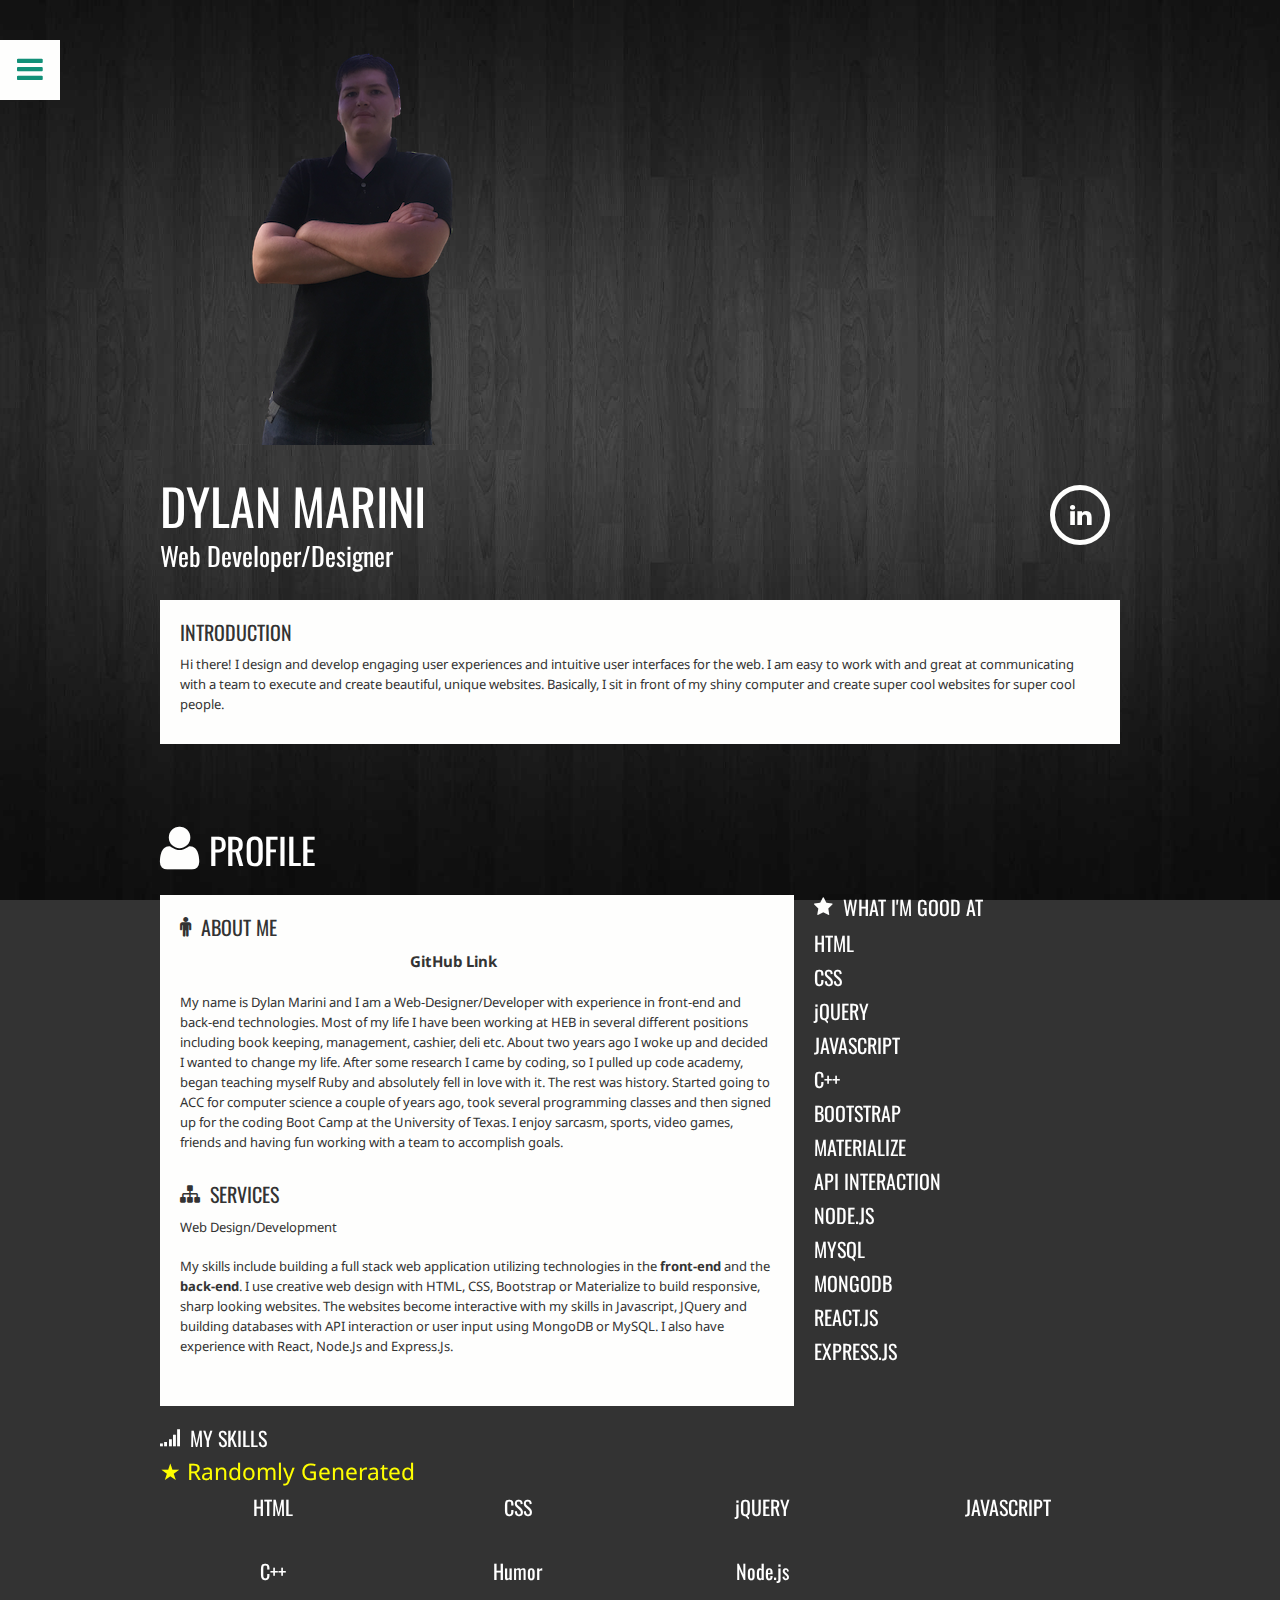
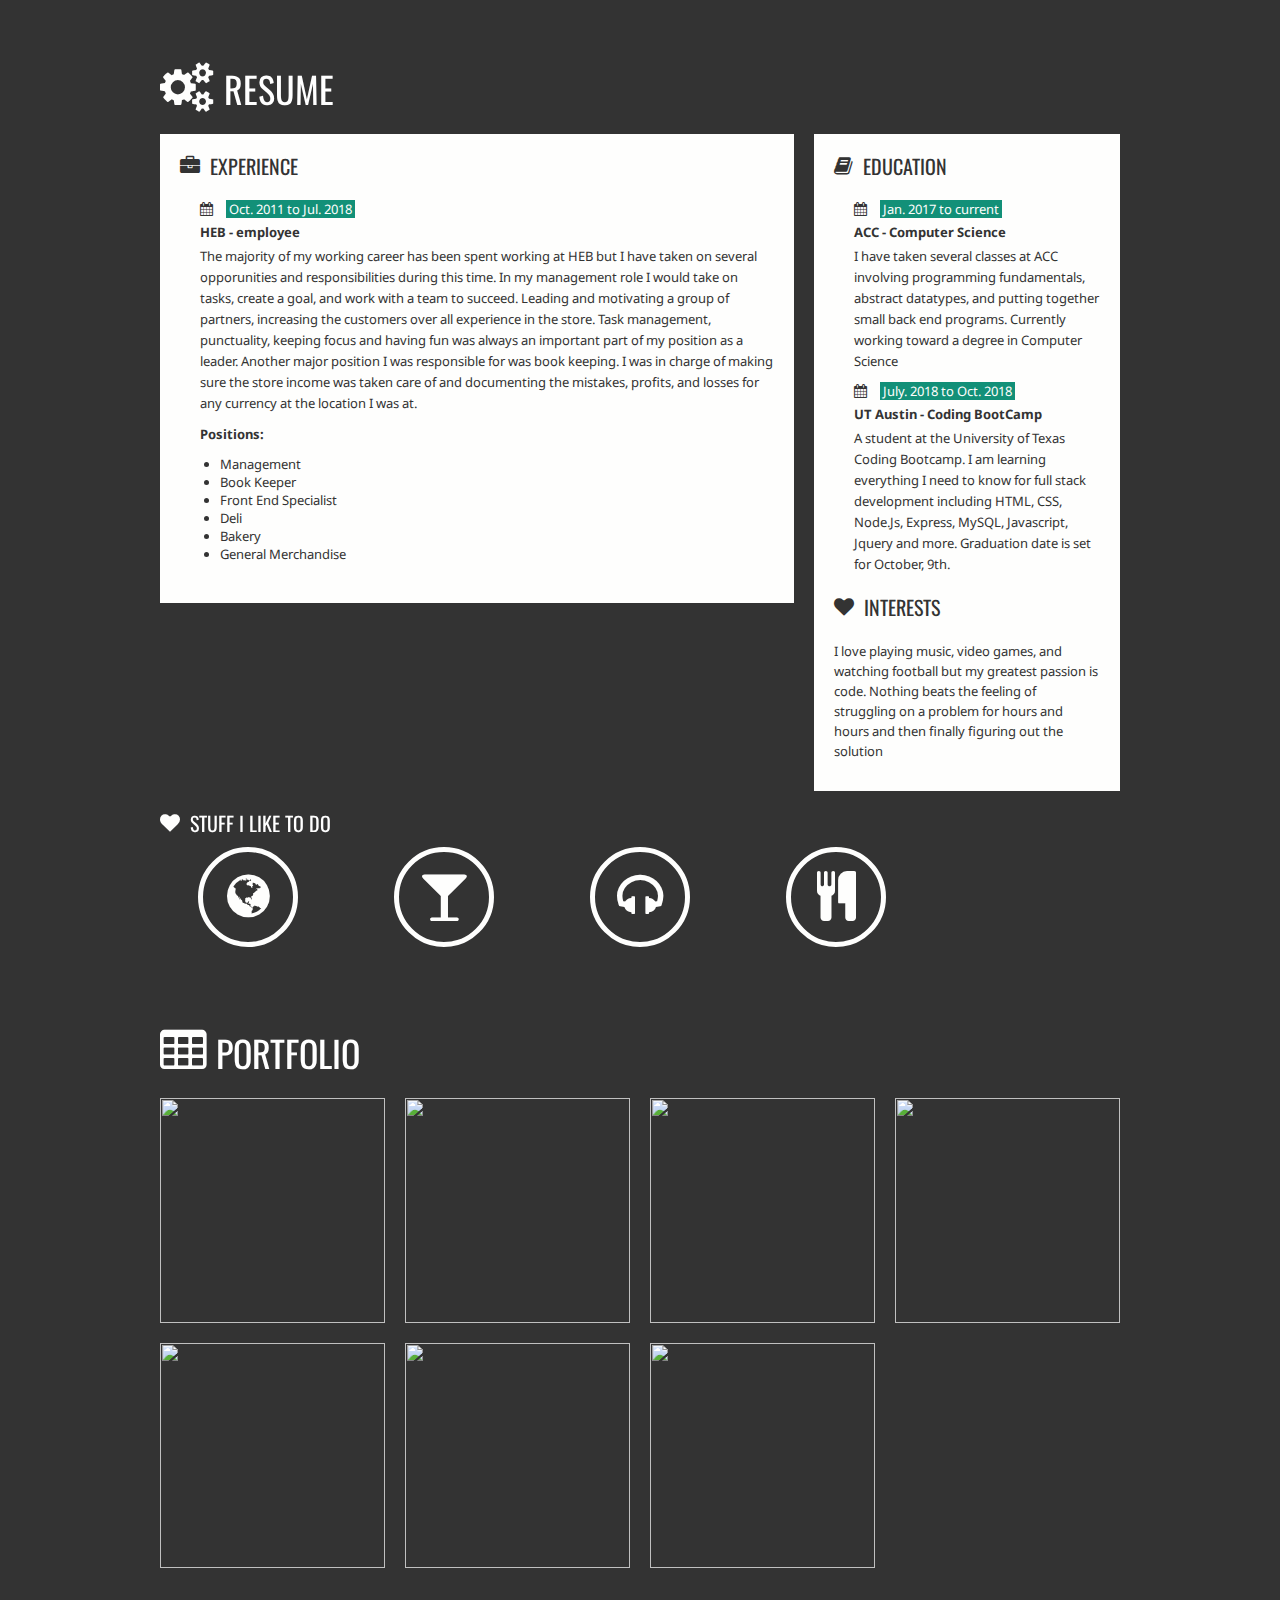
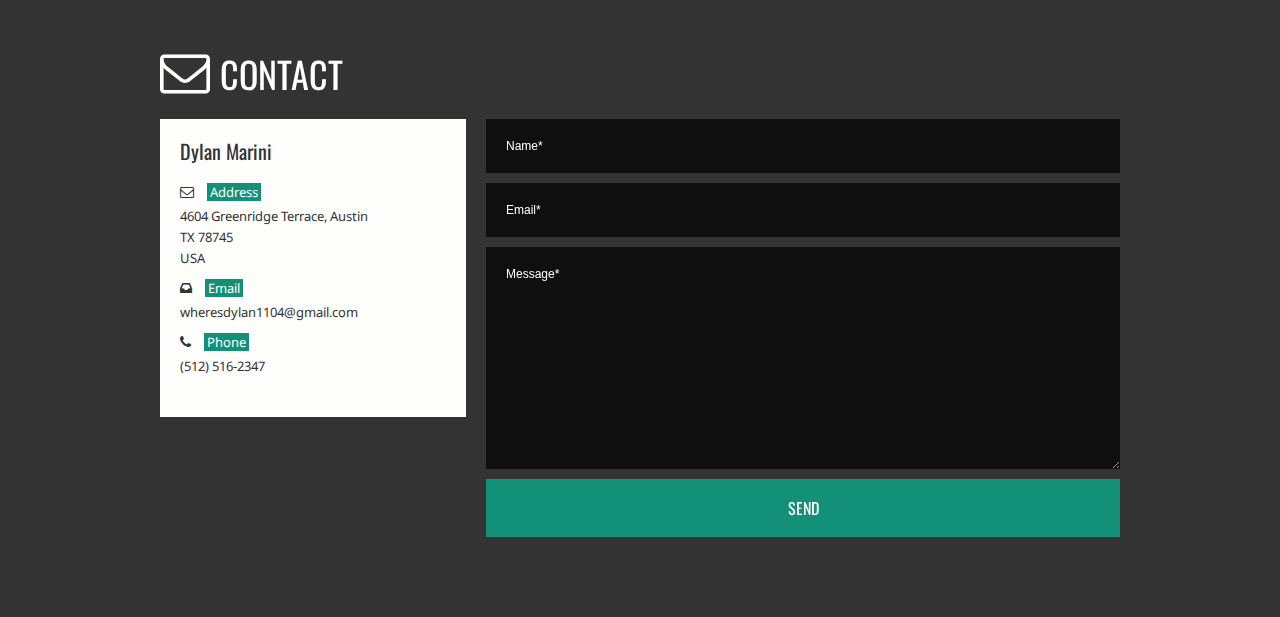
==== commit ba493f53: "styling the form" ====
--- a/index.html
+++ b/index.html
@@ -877,10 +877,36 @@
                 <div id="message"></div>
 
                 <form method="POST" action="https://formspree.io/wheresdylan1104@gmail.com">
-                    <input type="email" name="email" placeholder="Your email">
-                    <textarea name="message" placeholder="Your message"></textarea>
+
+                    <fieldset>
+
+                        <input name="name" type="text" id="name" size="30" value="Name*" />
+
+
+                        <input name="email" type="text" id="email" size="30" value="Email*" />
+
+                        <textarea name="comments" cols="40" rows="3" id="comments">Message*</textarea>
+
+
+                        <input type="submit" class="submit button normal reverted" id="submit" value="SEND" />
+
+                        
+                  <!-- <p class="verifyText">Are you human?<span class="required">*</span></p>
+                  <label for="verify" accesskey="V" id="verifyImage"><img src="classes/image.php" alt="Image verification"/></label>
+                  <input name="verify" type="text" id="verify" size="6" value="" style="width: 50px;" /><br /><br /> -->
+                 
+
+                    </fieldset>
+
+                </form>
+
+                <!-- <form method="POST" action="https://formspree.io/wheresdylan1104@gmail.com">
+                    <input name="name" type="text" id="name" size="30" value="Name*" />
+                    <input type="email" name="email" id ="email"placeholder="Your email">
+
+                    <textarea name="message" id="comments"placeholder="Your message"></textarea>
                     <button type="submit">Send</button>
-                  </form>
+                  </form> -->
 
 
 
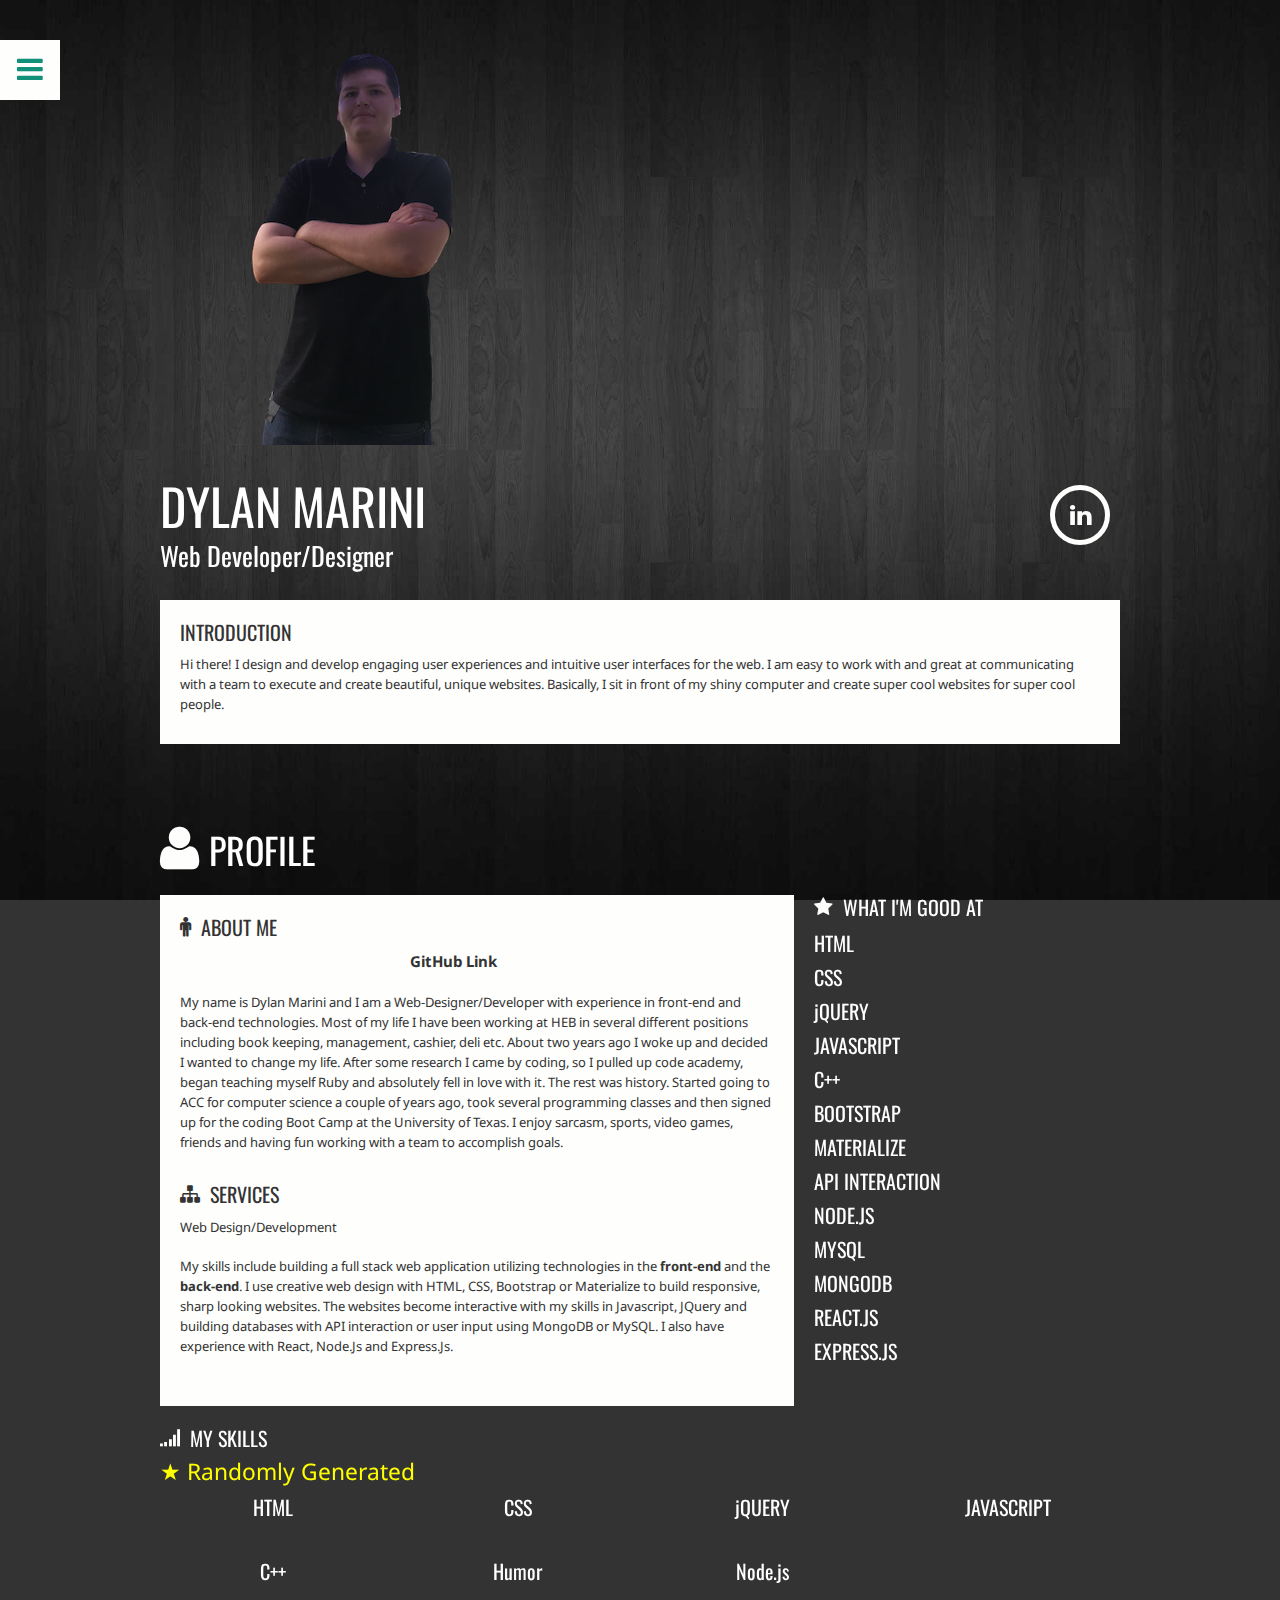
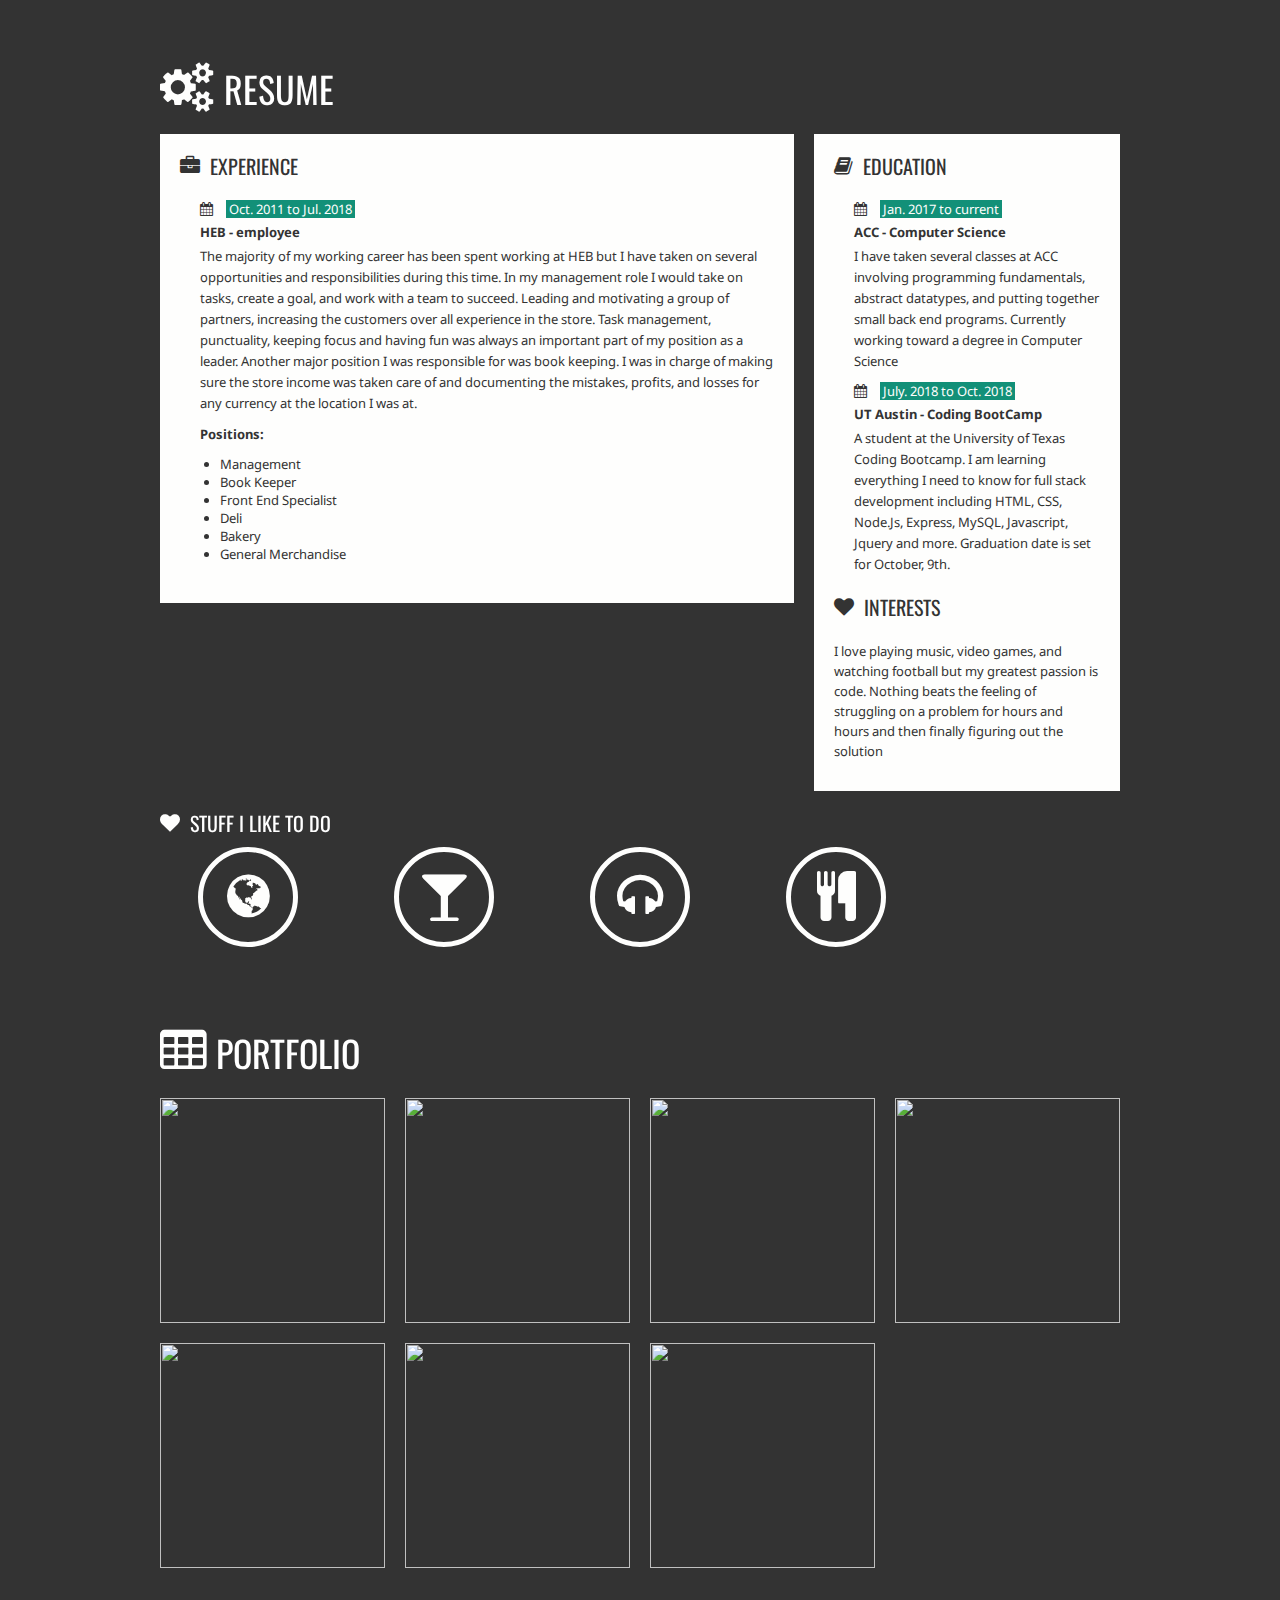
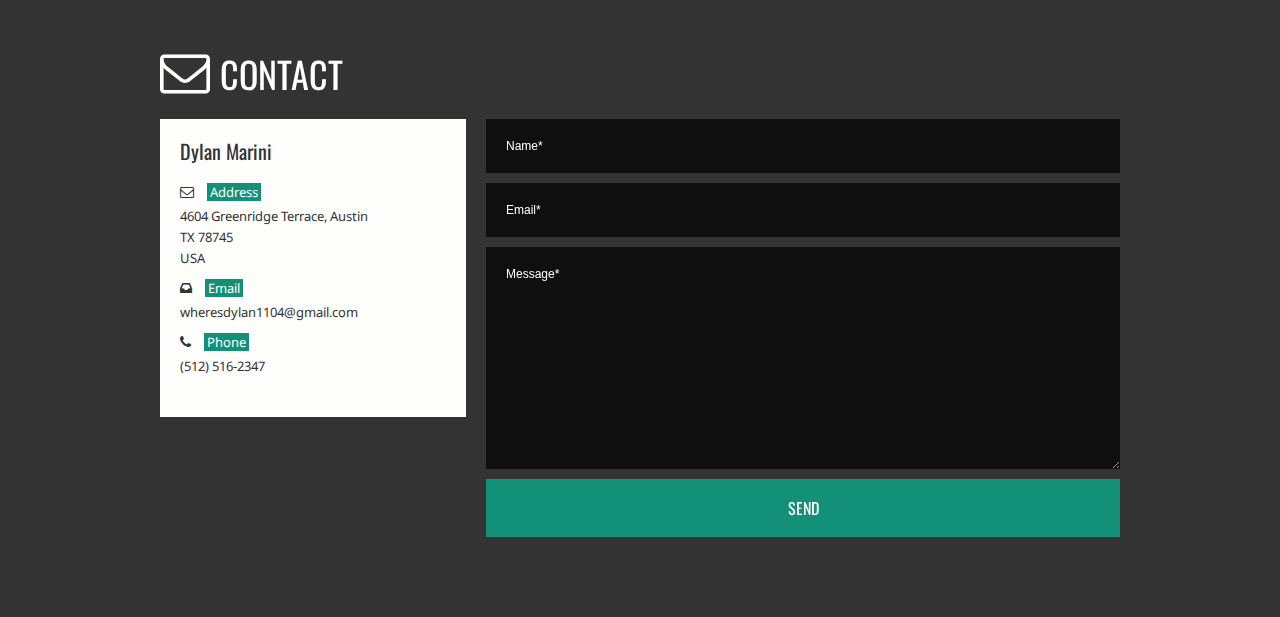
==== commit f5b2d529: "fixed spelling" ====
--- a/index.html
+++ b/index.html
@@ -489,7 +489,7 @@
                         <div class="school">
                             <strong>HEB - employee</strong>
                         </div>
-                        <p>The majority of my working career has been spent working at HEB but I have taken on several opporunities and responsibilities
+                        <p>The majority of my working career has been spent working at HEB but I have taken on several opportunities and responsibilities
                             during this time. In my management role I would take on tasks, create a goal, and work with a
                             team to succeed. Leading and motivating a group of partners, increasing the customers over all
                             experience in the store. Task management, punctuality, keeping focus and having fun was always
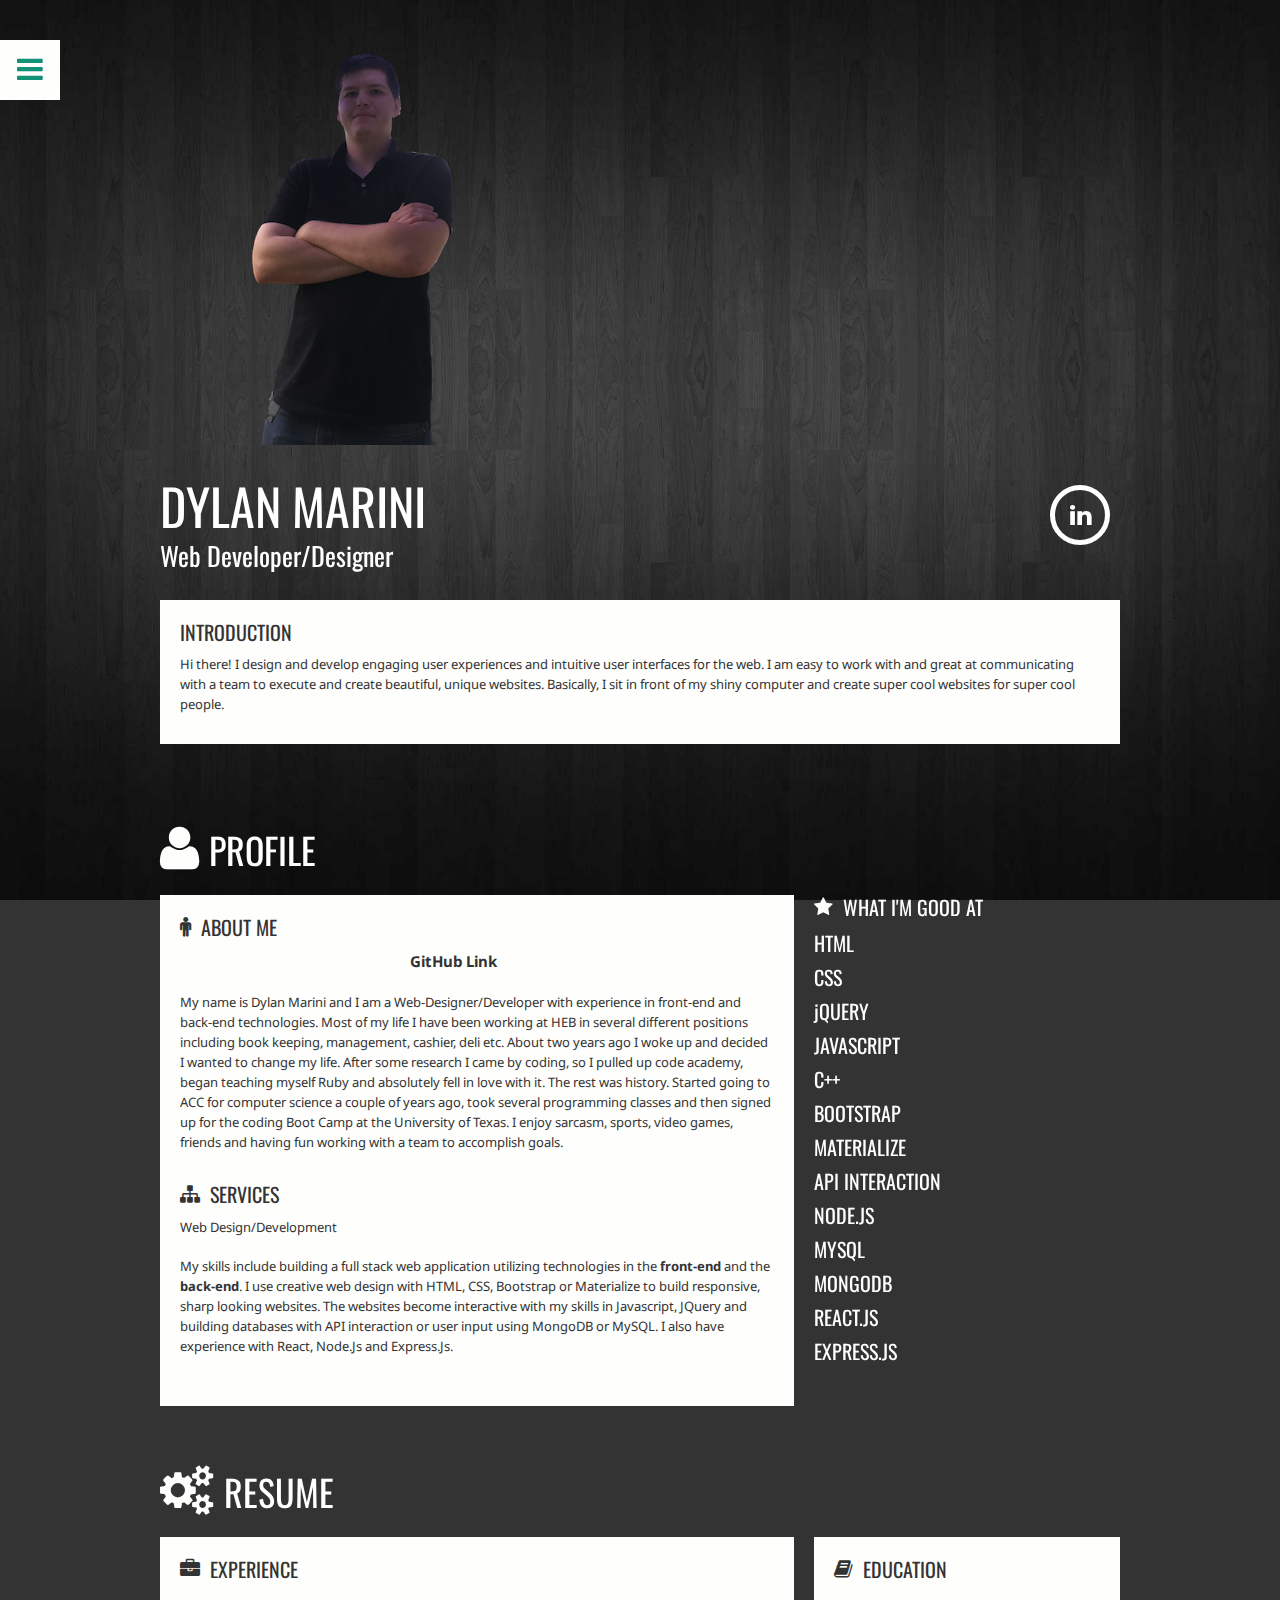
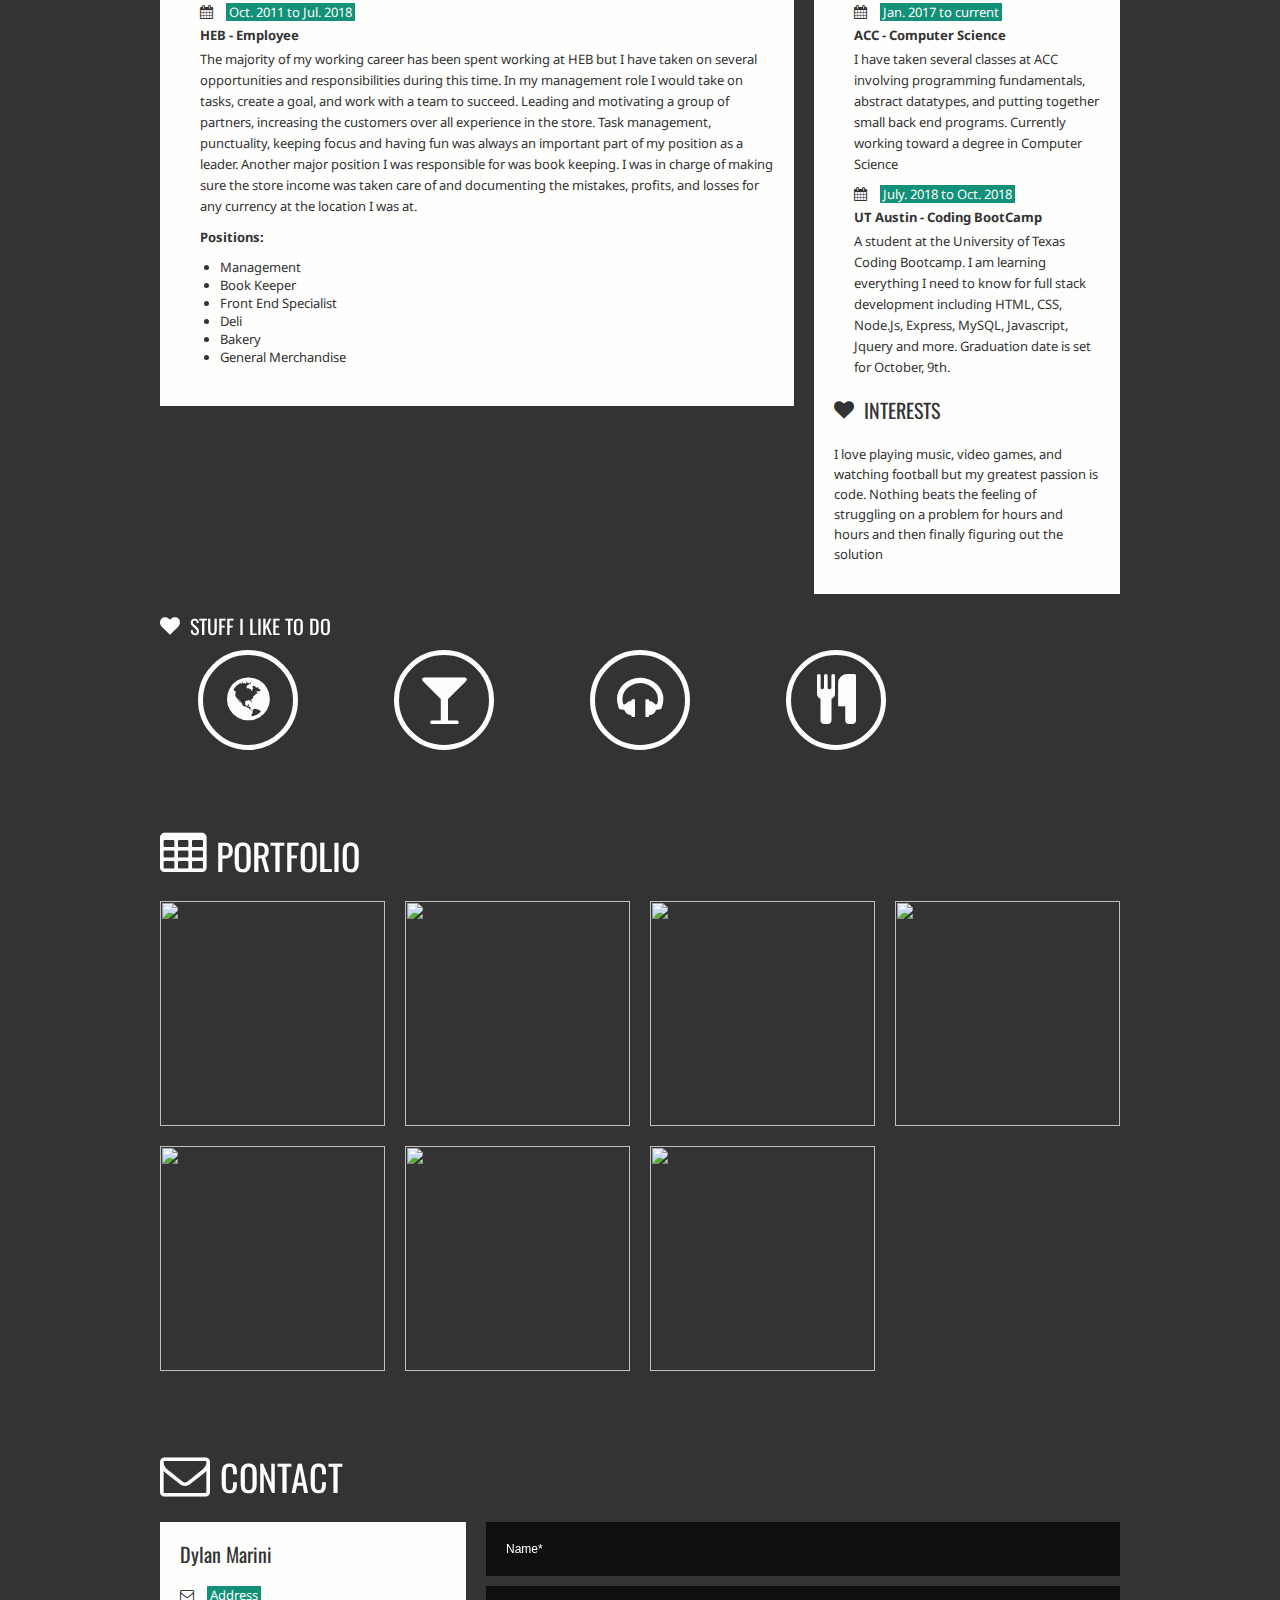
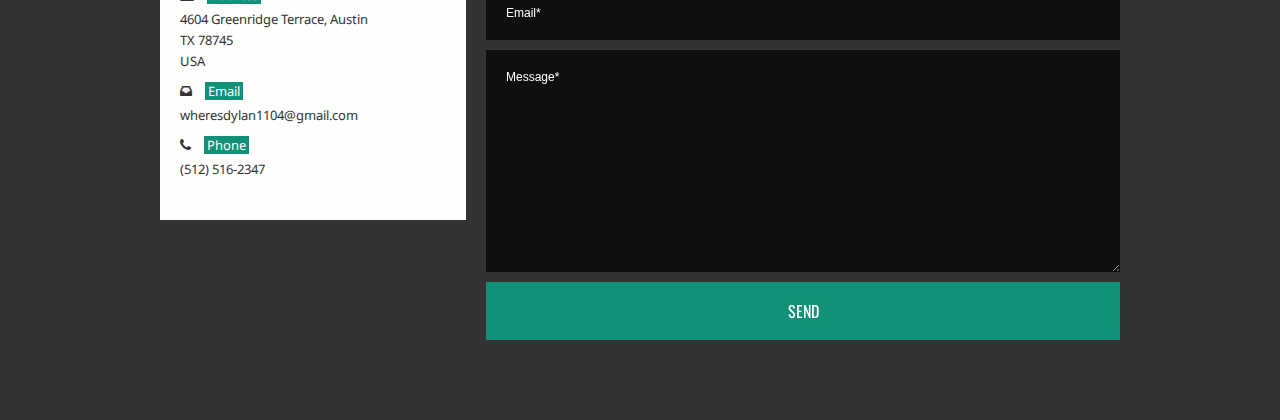
==== commit 3cbb5389: "took out percentage of skills" ====
--- a/index.html
+++ b/index.html
@@ -393,7 +393,7 @@
 
 
             <!--Circles-->
-            <section>
+            <!-- <section>
                 <div class="one row-ten">
                     <h4>
                         <span class="faIcon small signal"></span>MY SKILLS</h4>
@@ -444,7 +444,7 @@
                 </div>
 
 
-            </section>
+            </section> -->
             <!--End Circles-->
 
             <div class="clearfix row-fourty"></div>
@@ -487,7 +487,7 @@
                             <span class="highlightBg">Oct. 2011 to Jul. 2018</span>
                         </div>
                         <div class="school">
-                            <strong>HEB - employee</strong>
+                            <strong>HEB - Employee</strong>
                         </div>
                         <p>The majority of my working career has been spent working at HEB but I have taken on several opportunities and responsibilities
                             during this time. In my management role I would take on tasks, create a goal, and work with a
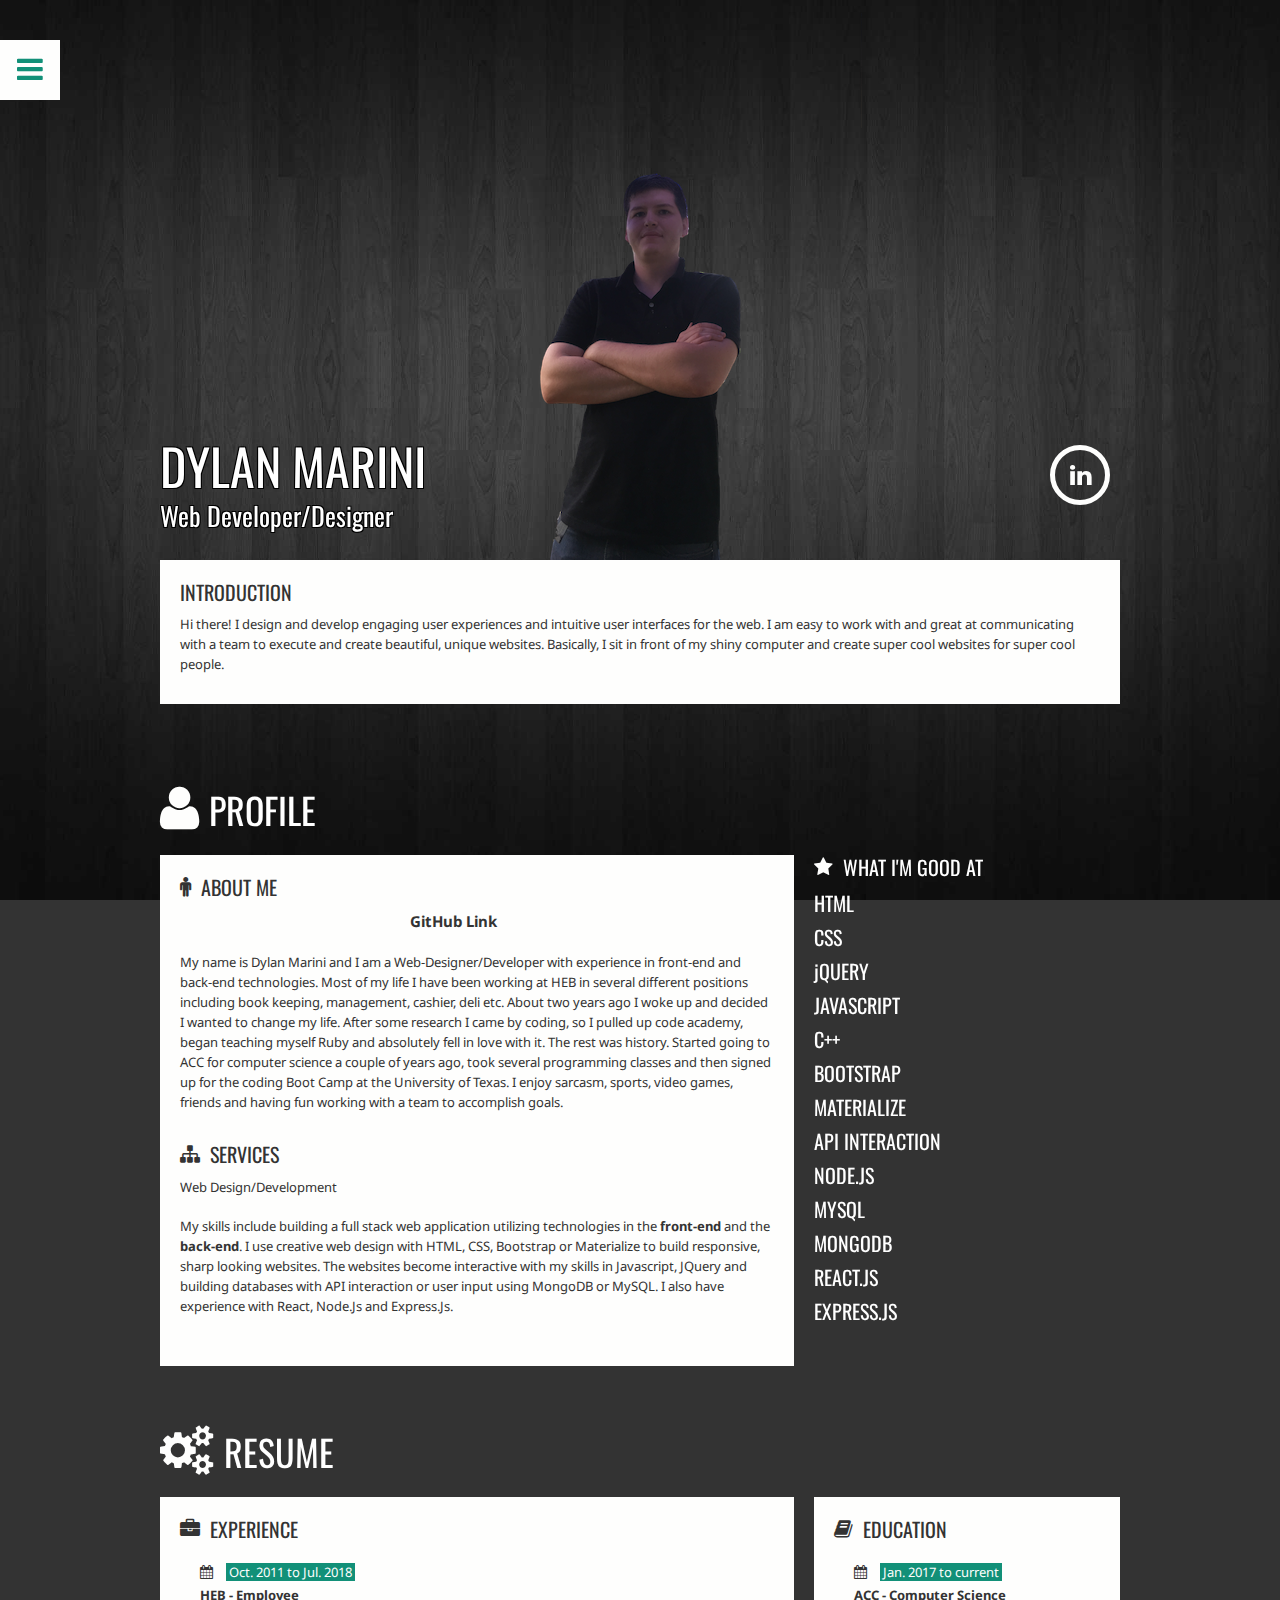
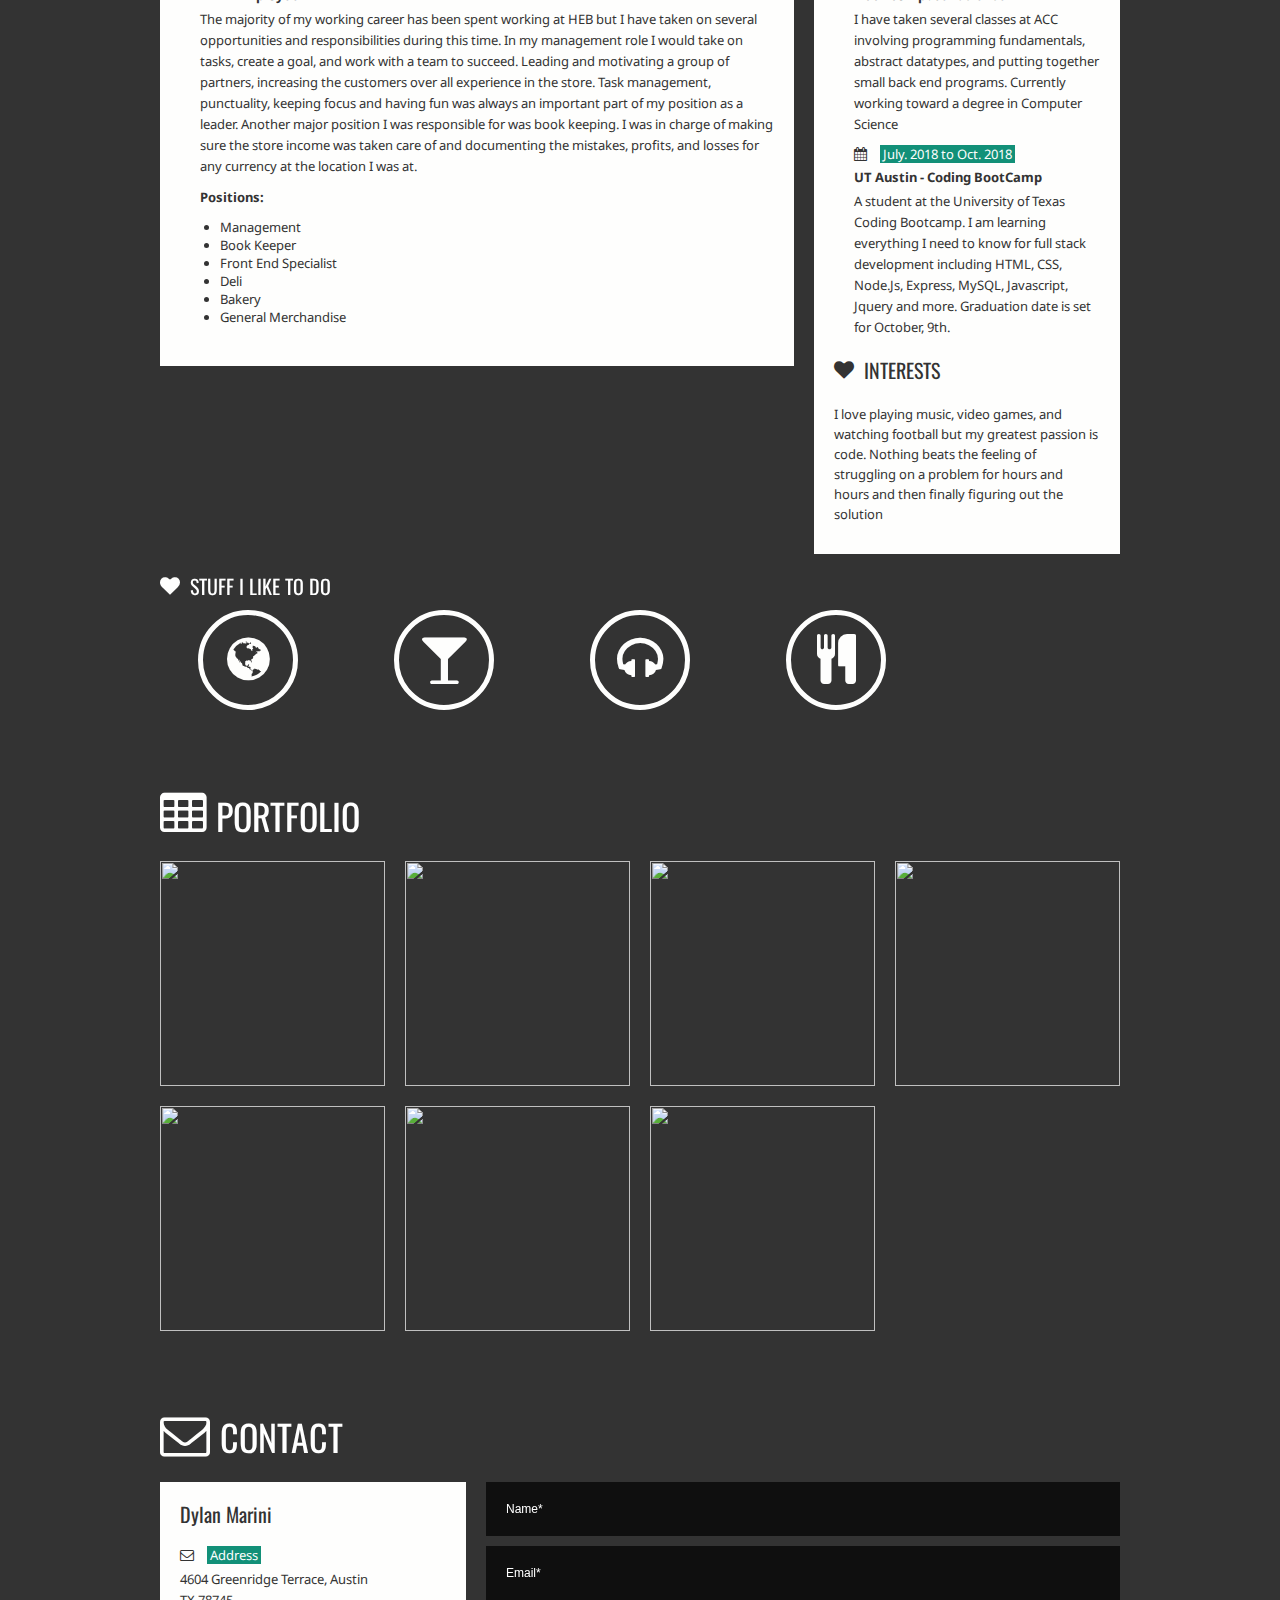
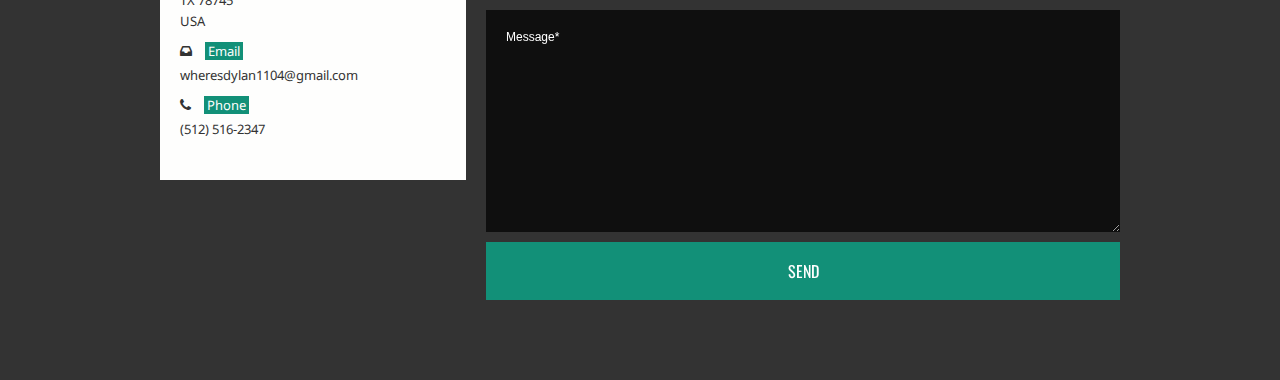
==== commit aaba0d25: "changed image" ====
--- a/index.html
+++ b/index.html
@@ -108,7 +108,7 @@
             <!-- Top image -->
             <div>
                 <figure class="one row">
-                    <img id="imageHeader"class="scaletofit"   style="position:absolute;"src="https://media2.giphy.com/media/zXmbOaTpbY6mA/giphy-downsized.gif" alt="">
+                    <img id="imageHeader"class="scaletofit"   style="position:absolute;"src="https://d2v9y0dukr6mq2.cloudfront.net/video/thumbnail/jVhILry/cyberspace-coding-background_rpqqnrev__F0000.png" alt="">
                     <img id ="imagePicture"style="position: relative;margin-top: -147.5px"src="images/dylanCool.png" alt="">
                 </figure>
             </div>
@@ -116,8 +116,8 @@
 
             <!-- Name/Job title -->
             <header class="onehalf row">
-                <h1>DYLAN MARINI</h1>
-                <h3>Web Developer/Designer</h3>
+                <h1 id="nameHeader">DYLAN MARINI</h1>
+                <h3 id="nameHeader">Web Developer/Designer</h3>
             </header>
 
 
@@ -701,7 +701,7 @@
             <figure class="onefourth row" data-largeMedia="https://pinkzerogames.files.wordpress.com/2015/08/promotional.png" data-mediaType="image"
                 data-largeTitle="Restaurant Roulette" data-largeDesc="An application that decides what kind of cuisine to eat when two people have a disagreement.  First choose your location, then each user will choose up to two cuisines and let the magic happen!"
                 data-url="https://wheresdylan.github.io/project_one/" data-target="_blank">
-                <img class="scaletofit pic" src="https://www.casino.org/blog/wp-content/uploads/roulette-wheel.jpg" alt="" />
+                <img class="scaletofit pic" src="https://i.ytimg.com/vi/aPq8_6PQkQU/maxresdefault.jpg" alt="" />
                 <span class="hover"></span>
             </figure>
 
@@ -972,6 +972,20 @@
     .pic {
         height: 225px !important;
     }
+
+    #imagePicture {
+        margin-left:30%;
+        margin-bottom:-160px;
+        padding-top:120px;
+    
+    }
+    #nameHeader {
+	text-shadow:
+		-1px -1px 0 #000,
+		1px -1px 0 #000,
+		-1px 1px 0 #000,
+		1px 1px 0 #000;
+}
 </style>
 
 </html>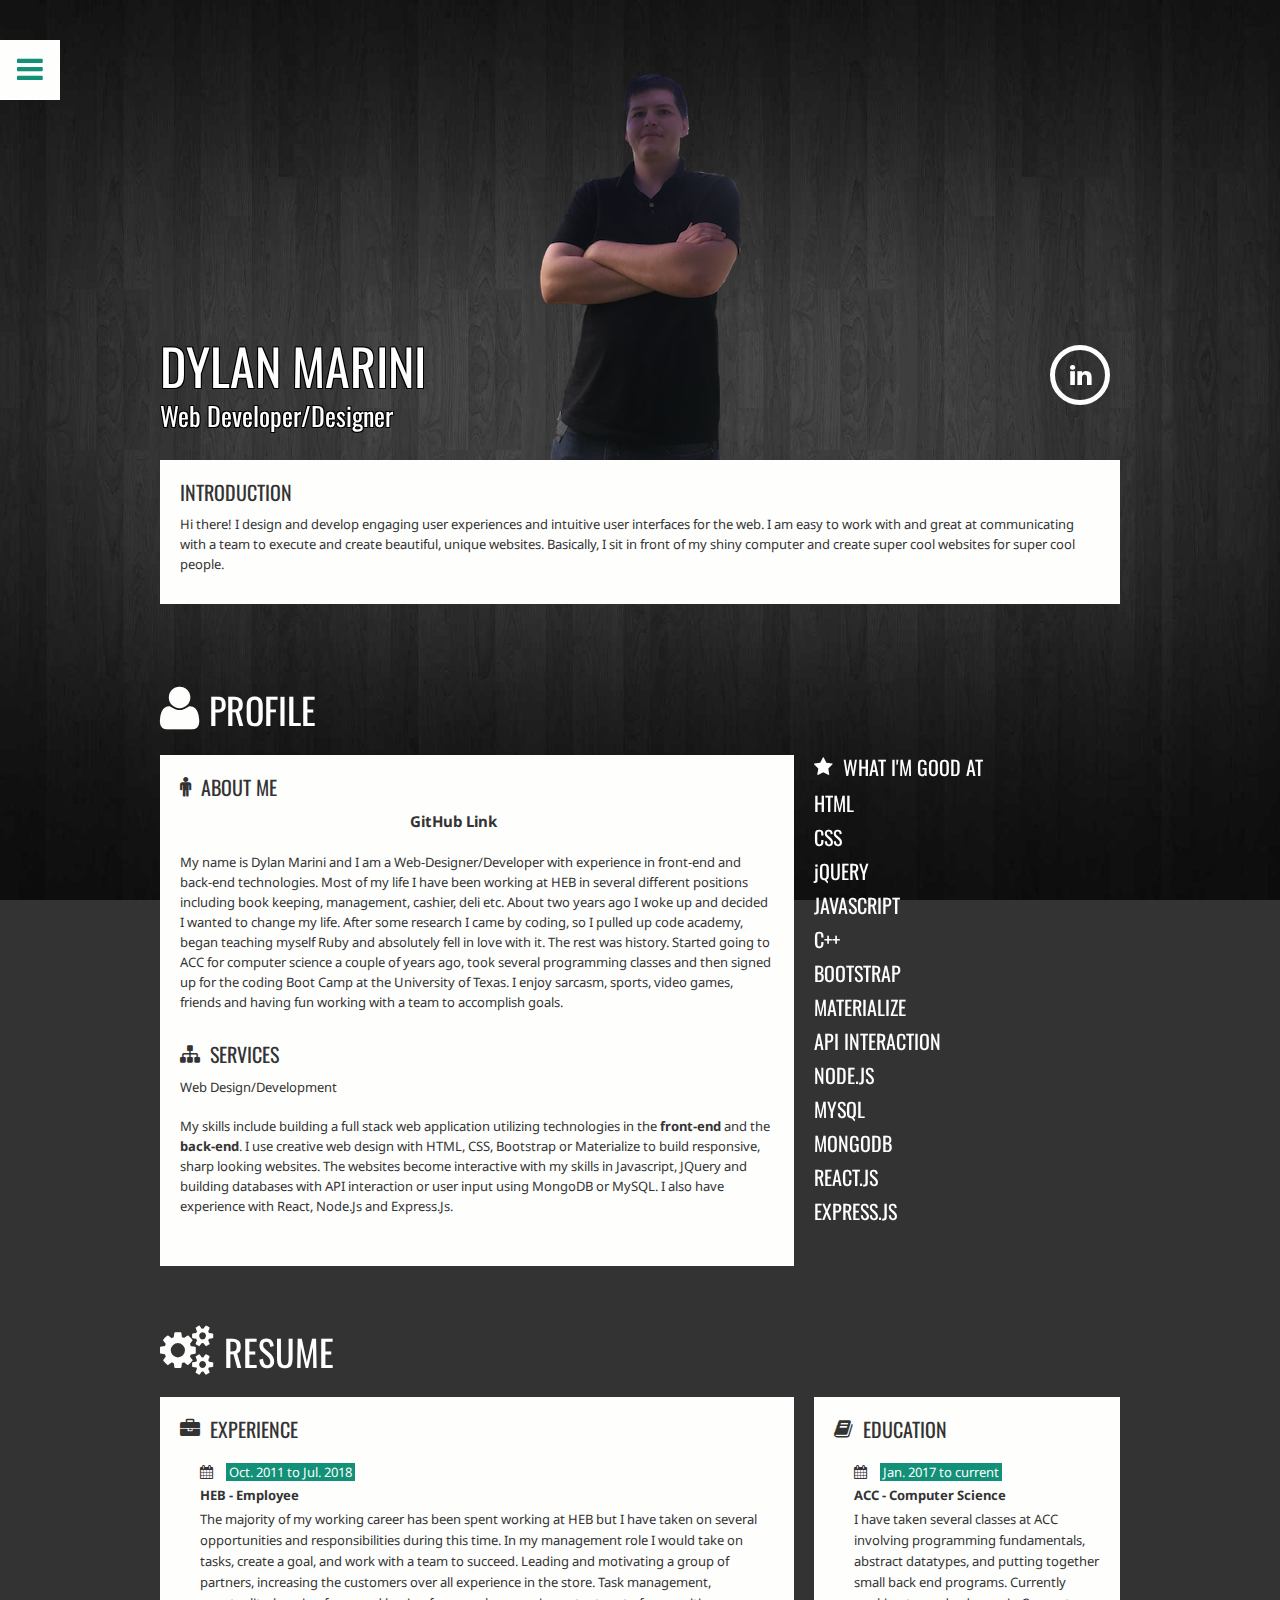
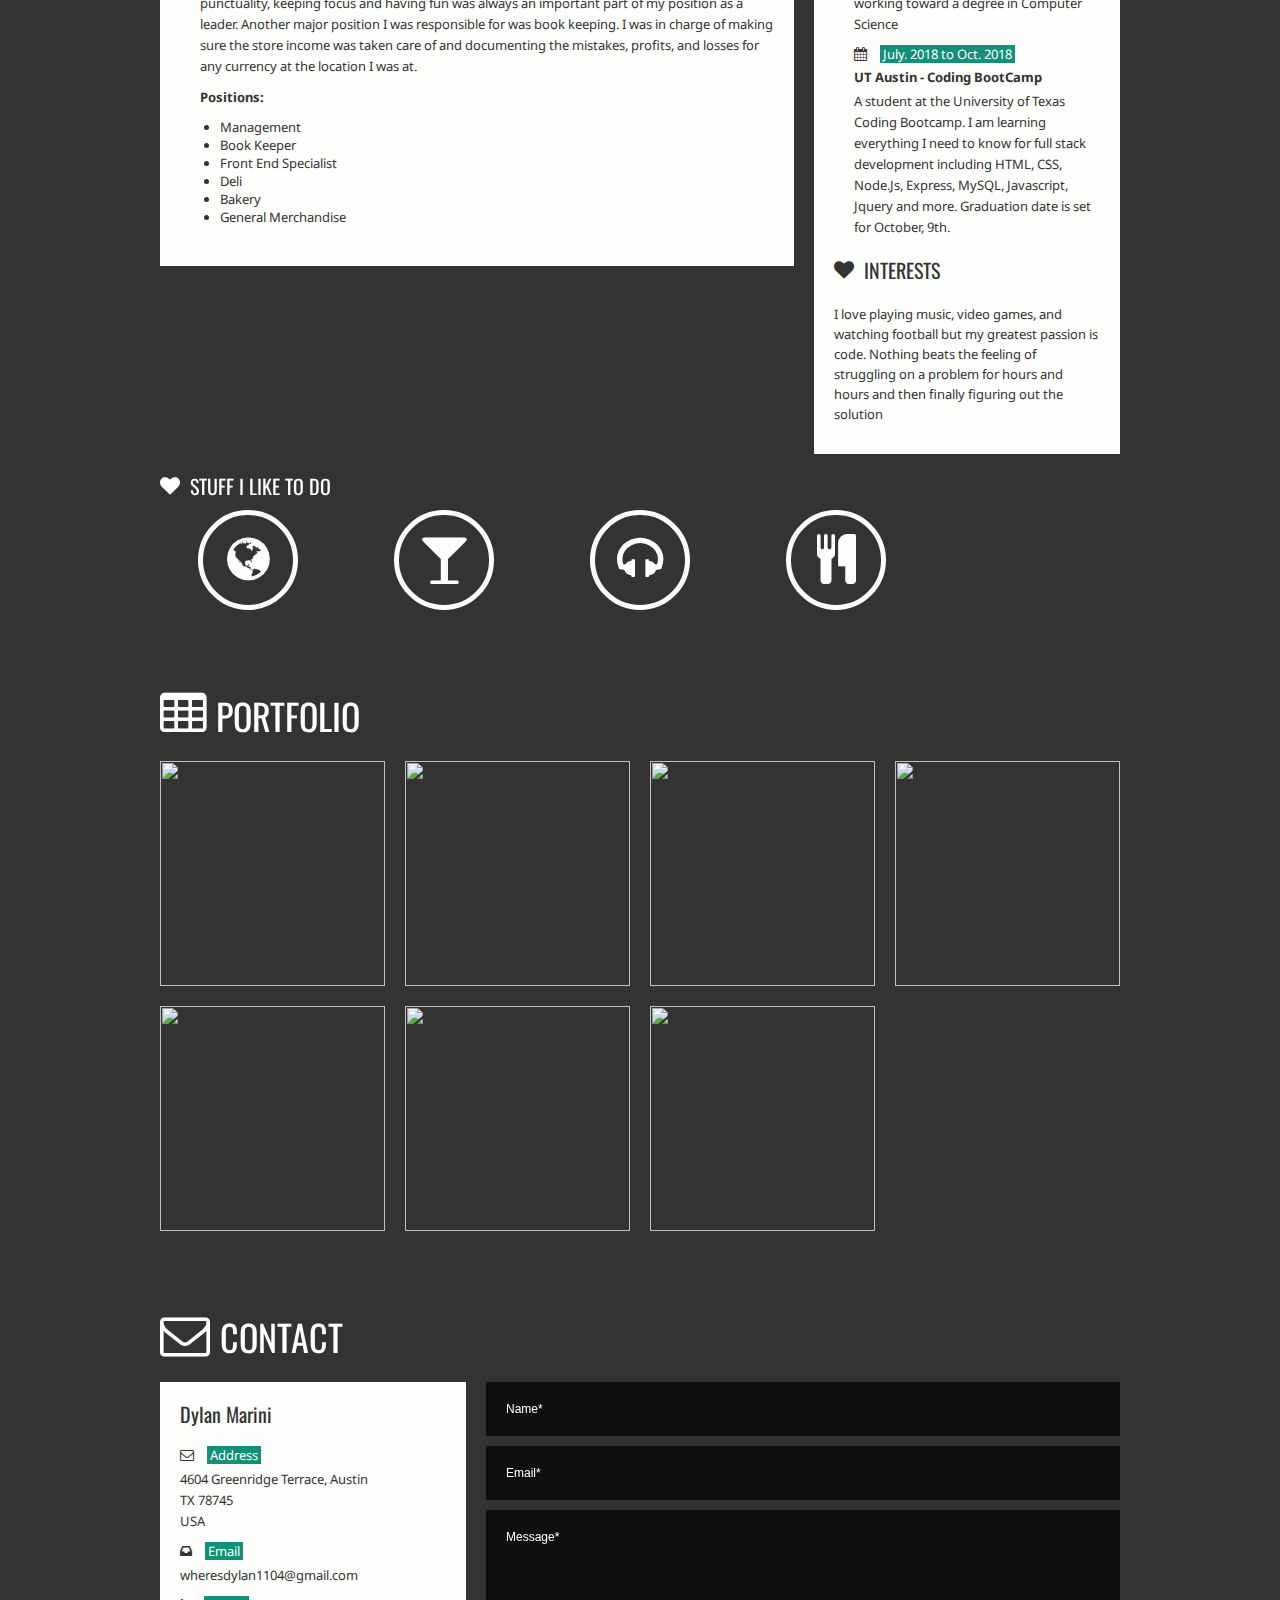
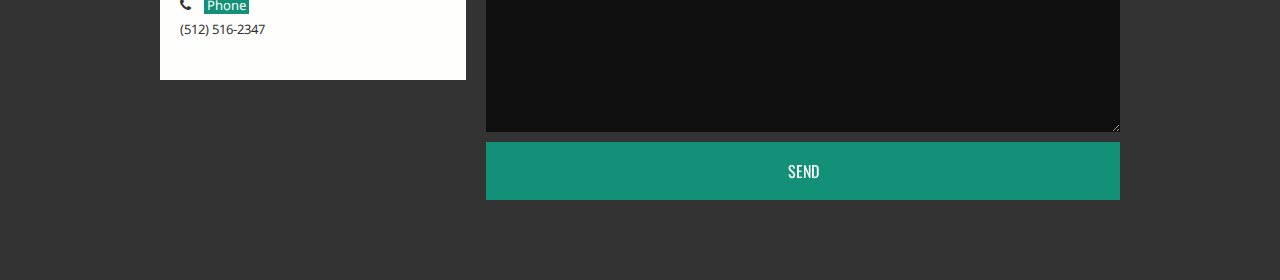
==== commit b11933e4: "fixed image size" ====
--- a/index.html
+++ b/index.html
@@ -976,7 +976,7 @@
     #imagePicture {
         margin-left:30%;
         margin-bottom:-160px;
-        padding-top:120px;
+        padding-top:20px;
     
     }
     #nameHeader {
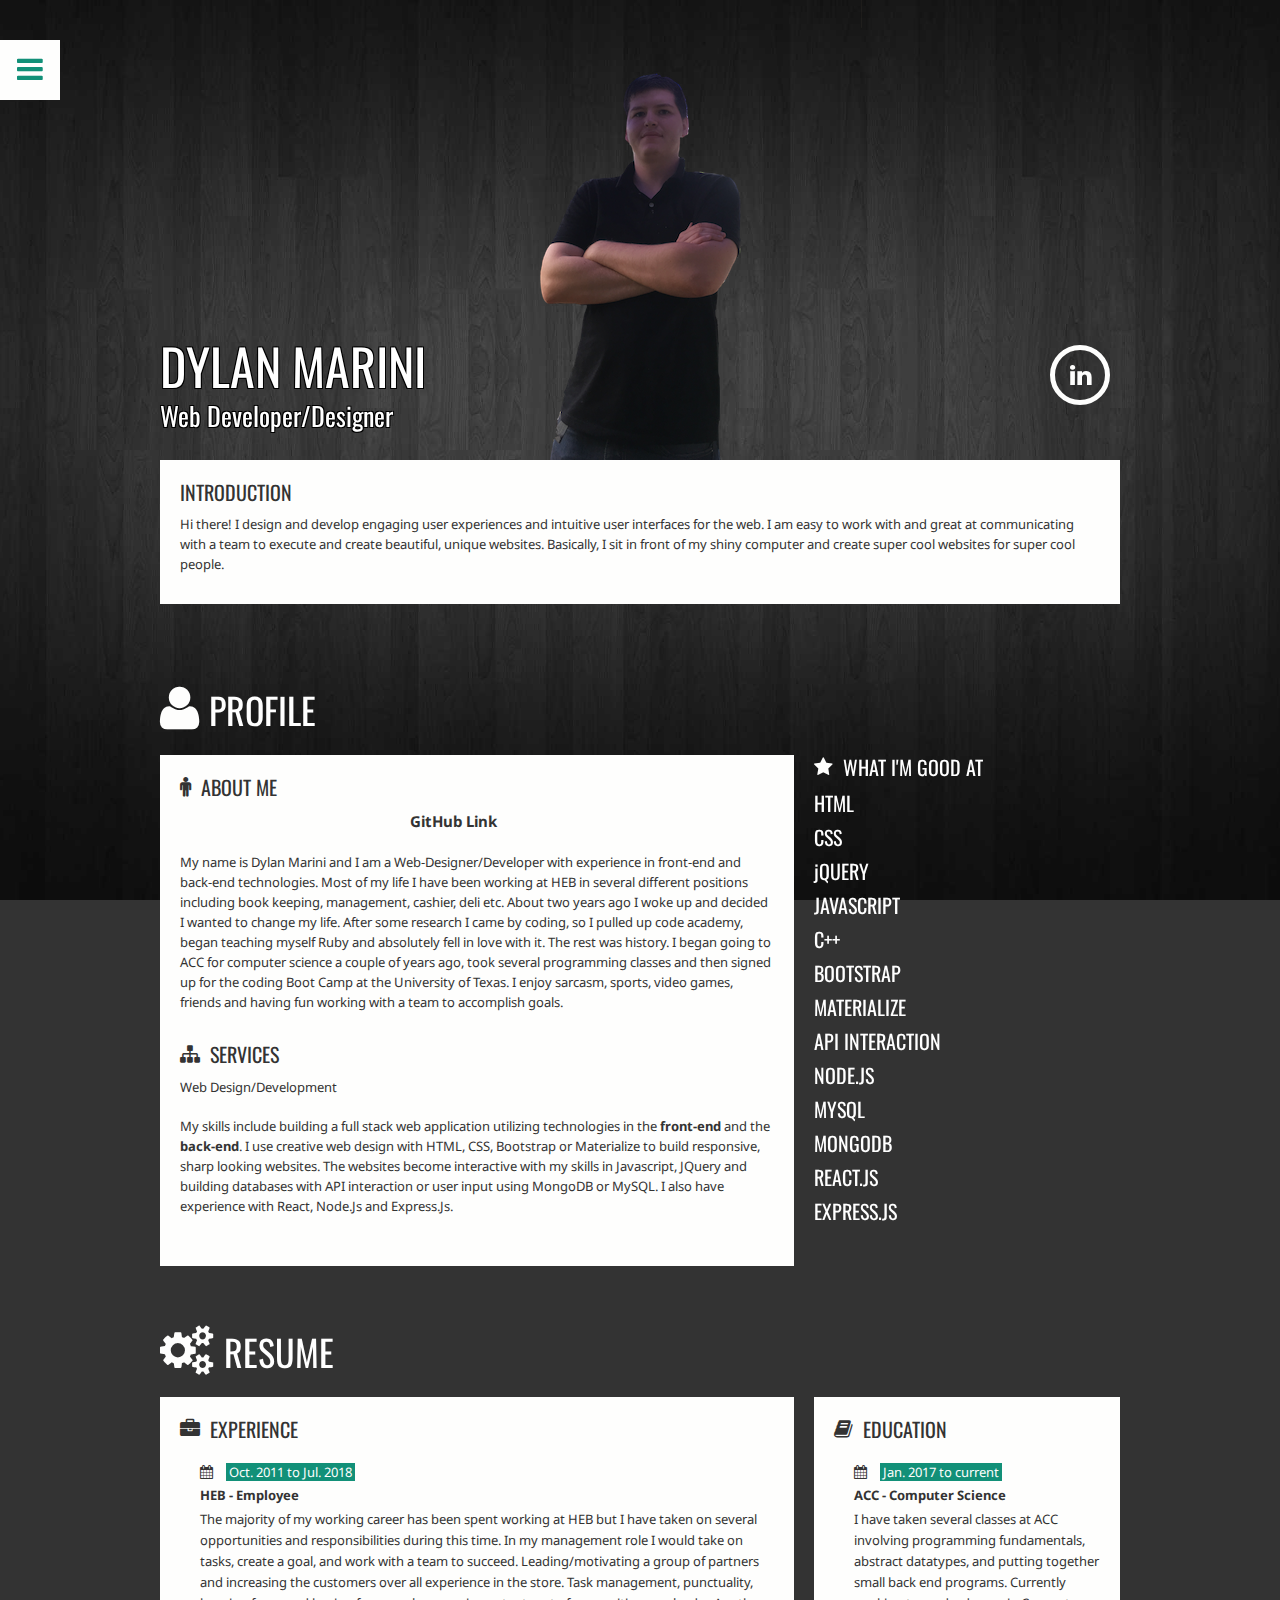
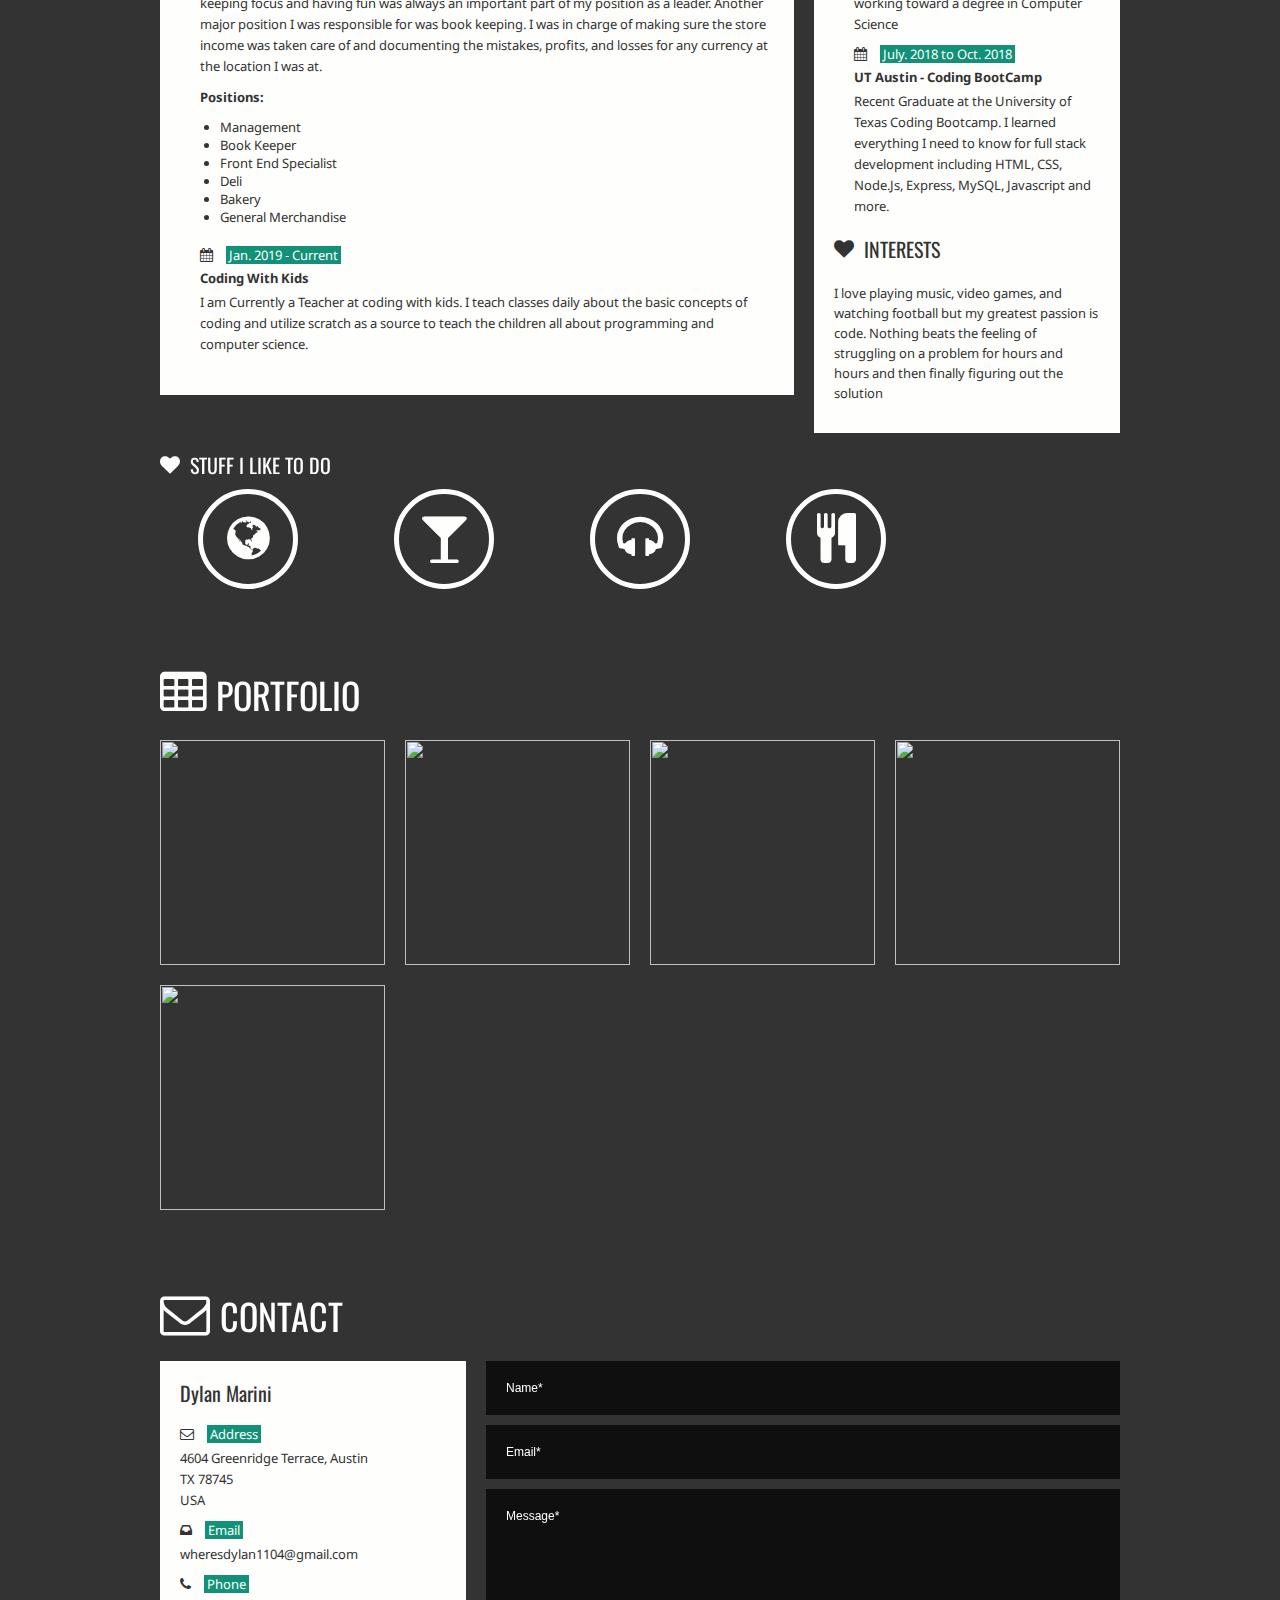
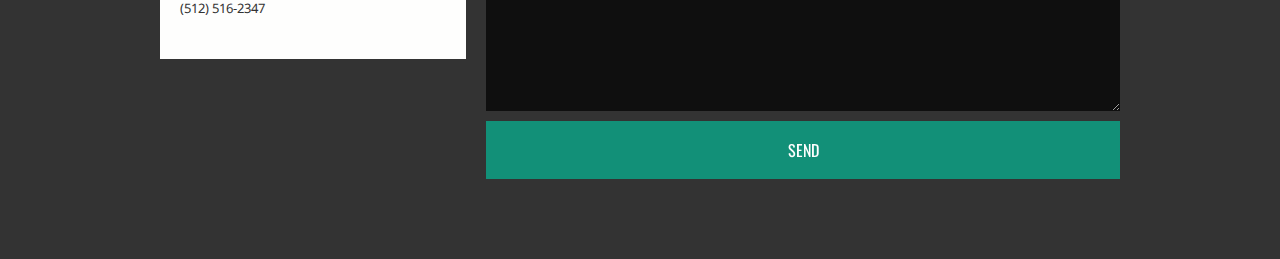
==== commit db2c6cfc: "Updating info" ====
--- a/index.html
+++ b/index.html
@@ -193,7 +193,7 @@
                     <a href="https://github.com/wheresdylan" style="font-weight: bolder; font-size: 15px;margin-left:230px;">GitHub Link</a>
                     <br>
                     <br>
-                    My name is Dylan Marini and I am a Web-Designer/Developer with experience in front-end and back-end technologies.  Most of my life I have been working at HEB in several different positions including book keeping, management, cashier, deli etc.  About two years ago I woke up and decided I wanted to change my life.  After some research I came by coding, so I pulled up code academy, began teaching myself Ruby and absolutely fell in love with it.  The rest was history.  Started going to ACC for computer science a couple of years ago, took several programming classes and then signed up for the coding Boot Camp at the University of Texas.  I enjoy sarcasm, sports, video games, friends and having fun working with a team to accomplish goals.
+                    My name is Dylan Marini and I am a Web-Designer/Developer with experience in front-end and back-end technologies.  Most of my life I have been working at HEB in several different positions including book keeping, management, cashier, deli etc.  About two years ago I woke up and decided I wanted to change my life.  After some research I came by coding, so I pulled up code academy, began teaching myself Ruby and absolutely fell in love with it.  The rest was history.  I began going to ACC for computer science a couple of years ago, took several programming classes and then signed up for the coding Boot Camp at the University of Texas.  I enjoy sarcasm, sports, video games, friends and having fun working with a team to accomplish goals.
                 </p>
                 <!-- End intro text -->
 
@@ -491,7 +491,7 @@
                         </div>
                         <p>The majority of my working career has been spent working at HEB but I have taken on several opportunities and responsibilities
                             during this time. In my management role I would take on tasks, create a goal, and work with a
-                            team to succeed. Leading and motivating a group of partners, increasing the customers over all
+                            team to succeed. Leading/motivating a group of partners and increasing the customers over all
                             experience in the store. Task management, punctuality, keeping focus and having fun was always
                             an important part of my position as a leader. Another major position I was responsible for was
                             book keeping. I was in charge of making sure the store income was taken care of and documenting
@@ -510,6 +510,18 @@
 
                     </li>
 
+                    <li>
+                        <div class="date">
+                            <span class="faIcon tiny dark calendar"></span>
+                            <span class="highlightBg">Jan. 2019 - Current</span>
+                        </div>
+                        <div class="school">
+                            <strong>Coding With Kids</strong>
+                        </div>
+                        <p>I am Currently a Teacher at coding with kids.  I teach classes daily about the basic concepts of coding and utilize scratch as a source to teach the children all about programming and computer science.</p>
+
+                    </li>
+
                     <!-- <li>
                         <div class="date">
                             <span class="faIcon tiny dark calendar"></span>
@@ -591,9 +603,8 @@
                         <div class="school">
                             <strong>UT Austin - Coding BootCamp</strong>
                         </div>
-                        <p>A student at the University of Texas Coding Bootcamp. I am learning everything
-                            I need to know for full stack development including HTML, CSS, Node.Js, Express, MySQL, Javascript,
-                            Jquery and more. Graduation date is set for October, 9th.</p>
+                        <p>Recent Graduate at the University of Texas Coding Bootcamp. I learned everything
+                            I need to know for full stack development including HTML, CSS, Node.Js, Express, MySQL, Javascript and more.</p>
 
                     </li>
                     <!-- 
@@ -719,12 +730,12 @@
                 <span class="hover"></span>
             </figure>
 
-            <figure class="onefourth row" data-largeMedia="https://static1.squarespace.com/static/55c672ece4b029ac822d96b7/55de4862e4b08a3733428ae1/5605bd4ae4b0b215acc1fbce/1443216753223/giphhhhhyyyyy.gif"
+            <!-- <figure class="onefourth row" data-largeMedia="https://static1.squarespace.com/static/55c672ece4b029ac822d96b7/55de4862e4b08a3733428ae1/5605bd4ae4b0b215acc1fbce/1443216753223/giphhhhhyyyyy.gif"
                 data-mediaType="image" data-largeTitle="GifTastic" data-largeDesc="A simple application that lets you add a word, click the word, and populate the page with Gifs."
                 data-url="https://wheresdylan.github.io/GifTastic/" data-target="_blank">
                 <img class="scaletofit pic" src="https://media.giphy.com/media/Axqr1hNEmGJiw/giphy.gif" alt="" />
                 <span class="hover"></span>
-            </figure>
+            </figure> -->
 
             <figure class="onefourth row" data-largeMedia="https://i.pinimg.com/originals/28/c1/84/28c18462e6a8ffba1c7f9c30fad50af9.jpg"
                 data-mediaType="image" data-largeTitle="SouthPark Battle" data-largeDesc="Everybody's favorite southpark family.  Choose your battleground, favorite character, and battle your opponents wisely in an attempt to defeat them all."
@@ -741,12 +752,12 @@
                 <span class="hover"></span>
             </figure>
 
-            <figure class="onefourth row" data-largeMedia="./the_file_name.svg" data-mediaType="image" data-largeTitle="Store Management"
+            <!-- <figure class="onefourth row" data-largeMedia="./the_file_name.svg" data-mediaType="image" data-largeTitle="Store Management"
                 data-largeDesc="Utilizing Node.Js and MySQL this will create a list of items, departments and prices that can be manipulated by either the customer, manager, or supervisor to keep track of inventory or buy and add items to departments."
                 data-url="https://github.com/wheresdylan/bamazon_SQL" data-target="_blank">
                 <img class="scaletofit pic" src="https://i.ytimg.com/vi/hGZX_SA7lYg/maxresdefault.jpg" alt="" />
                 <span class="hover"></span>
-            </figure>
+            </figure> -->
 
             <figure class="onefourth row" data-largeMedia="https://i.pinimg.com/originals/16/11/2f/16112fc9258a26cc0e3d58600f95dbb1.jpg"
                 data-mediaType="image" data-largeTitle="Zombie Click Game" data-largeDesc="An app Made with React where the goal is to click on an image without clicking the same image twice.  Can you click all twelve zombies?"
